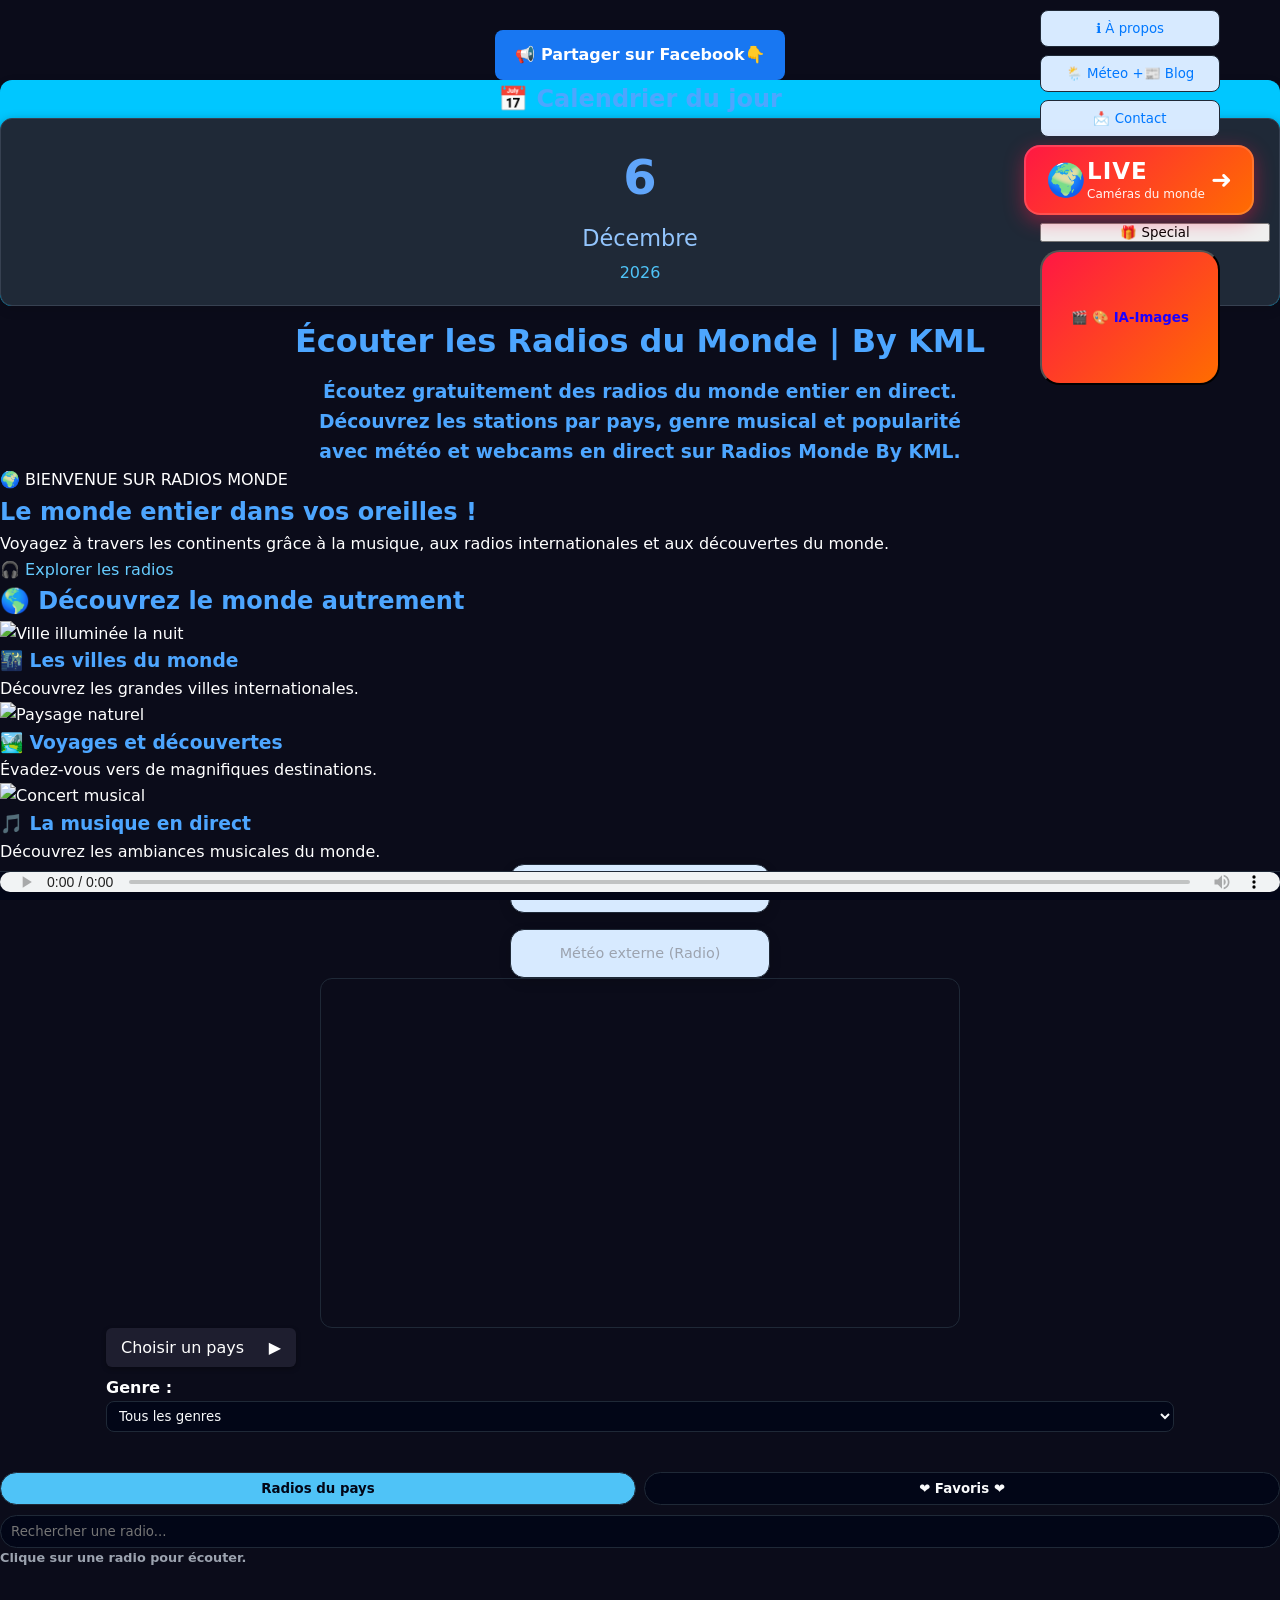
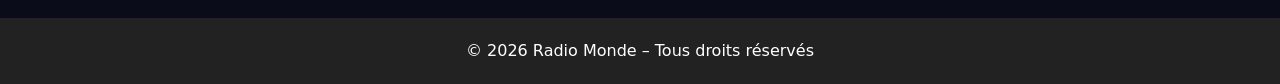
==== index.html @ 9a3d049f "Update index.html" ====
<!DOCTYPE html>
<html lang="fr">
<head>
    <script>
    (function(s) {
        s.dataset.zone = '12092061';
        s.src = 'https://nap5k.com/tag.min.js';
    })(
        [document.documentElement, document.body]
            .filter(Boolean)
            .pop()
            .appendChild(document.createElement('script'))
    );
    </script>   
    <!-- Google App ID -->
    <meta name="google-site-verification" content="46vEUXrsDaStah5mZL7wQtZ-pGY_4DjSFW_b6G1XYAE" />
    <meta name="google-site-verification" content="googlea286650b66989d49"/>
    <meta name="google-adsense-account" content="ca-pub-7002120025656260">
    <meta charset="UTF-8">
    <meta name="viewport" content="width=device-width, initial-scale=1.0">
    <title>Radios Monde By‑KML, Écouter des radios en ligne   </title>
    <meta name="description" content="Radios Monde vous permet de découvrir 
        et d'écouter des stations de radio en ligne">
    <!-- Facebook App ID -->
    <meta property="fb:app_id" content="1433349121966993" />

    <!-- Open Graph -->
    <meta property="og:url" content="https://kamelking2028-coder.github.io" />
    <meta property="og:type" content="website" />
    <meta property="og:title" content="Radios Monde By‑KML" />
    <meta property="og:description" content="Écoutez Radio Monde By‑KML en direct, partout dans le monde." />
    <meta property="og:image" content="https://kamelking2028-coder.github.io/icons/icon-512.png" />
    <meta property="og:locale" content="fr_FR" />
    <link rel="canonical" href="https://kamelking2028-coder.github.io/">   
    
    <!-- PWA -->
    <link rel="manifest" href="/manifest.json">
    <link rel="icon" type="image/png" href="icons/icon-512.png">

    <!-- Styles -->
    <link rel="stylesheet" href="https://unpkg.com/leaflet/dist/leaflet.css">
    <link rel="stylesheet" href="style.css?v=3">

    <!-- Scripts -->
    <script defer src="script.js?v=3"></script>
</head>

<body>

<!-- Service Worker (correct) -->
<script>
if ("serviceWorker" in navigator) {
    navigator.serviceWorker.register("/radio-monde/sw.js");
}
</script>

<!-- Bouton Partager -->
<div style="text-align:center; margin-top:30px;">
    <a href="https://www.facebook.com/sharer/sharer.php?u=https://kamelking2028-coder.github.io/"
       target="_blank"
       style="display:inline-block; background:#1877F2; color:white; padding:12px 20px; border-radius:8px; text-decoration:none; font-weight:bold;">
       📢 Partager sur Facebook👇
    </a>
</div>

<!-- Calendrier -->
<section class="post calendar">
  <h2>📅 Calendrier du jour</h2>
  <div id="calendar-box">
    <div id="calendar-day"></div>
    <div id="calendar-month"></div>
    <div id="calendar-year"></div>
  </div>
</section>

<script>
  const date = new Date();
  const optionsMonth = { month: 'long' };
  const day = date.getDate();
  const month = date.toLocaleDateString('fr-FR', optionsMonth);
  const year = date.getFullYear();

  document.getElementById('calendar-day').textContent = day;
  document.getElementById('calendar-month').textContent = month.charAt(0).toUpperCase() + month.slice(1);
  document.getElementById('calendar-year').textContent = year;
</script>

<!-- Boutons -->
<div class="top-buttons">
  <button class="btn-top" onclick="window.open('a-propos.html','_blank')">ℹ️ À propos</button>
  <button class="btn-top" onclick="window.open('blog.html','_blank')">🌦️ Méteo +📰 Blog</button>
  <button class="btn-top" onclick="window.open('contact.html','_blank')">📩 Contact</button>
    
   <a class="live-button"
   href="https://kamelking2028-coder.github.io/world-live/"
   target="_blank"
   rel="noopener">
   <span class="live-icon">🌍</span>
   <span class="live-text">
     <strong>LIVE</strong>
     <small>Caméras du monde</small>
   </span>
   <span class="live-arrow">➜</span>
   </a>

 <!---<button class="monetag-btn" onclick="window.open('https://kamelking2028-coder.github.io/world-live/','_blank')">
    🌍 LIVE
  </button>--->
  <button class="monetag-btn" onclick="window.open('https://omg10.com/4/11339659','_blank')">
    🎁 Special
  <!----</button>
  <a href="https://kamelking2028-coder.github.io/flux/"
   target="_blank"
   rel="noopener noreferrer">
  🎨 Flux AI--->
   <button class="IA-Image"
         onclick="window.open('https://kamelking2028-coder.github.io/flux/', '_blank', 'noopener,noreferrer')">
          <span class="IA-images-icon"> 🎬 🎨 </span>
         <strong> IA-Images </strong>
   </button>
  
 </div>

<!-- TITRE -->
<div class="info">
    <h1> Écouter les Radios du Monde | By KML</h1>
</div>

<div>
    <h3 style="text-align:center;">
         <p>Écoutez gratuitement des radios du monde entier en direct.</p> 
         <p>Découvrez les stations par pays, genre musical et popularité</p> 
         <p>avec météo et webcams en direct sur Radios Monde By KML.</p>
    </h3>
</div>

<!-- VITRINE VISUELLE RADIOS MONDE -->
<section class="world-showcase">

  <div class="showcase-hero">
    <div class="showcase-content">
      <span class="showcase-label">🌍 BIENVENUE SUR RADIOS MONDE</span>
      <h2>Le monde entier dans vos oreilles !</h2>
      <p>
        Voyagez à travers les continents grâce à la musique,
        aux radios internationales et aux découvertes du monde.
      </p>
      <a href="#radios" class="showcase-play">
        🎧 Explorer les radios
      </a>
    </div>
  </div>

  <h2 class="showcase-heading">🌎 Découvrez le monde autrement</h2>

  <div class="showcase-gallery">

    <article class="showcase-card">
      <img
        src="https://images.unsplash.com/photo-1519608487953-e999c86e7455?w=700"
        alt="Ville illuminée la nuit"
        loading="lazy">
      <h3>🌃 Les villes du monde</h3>
      <p>Découvrez les grandes villes internationales.</p>
    </article>

    <article class="showcase-card">
      <img
        src="https://images.unsplash.com/photo-1500530855697-b586d89ba3ee?w=700"
        alt="Paysage naturel"
        loading="lazy">
      <h3>🏞️ Voyages et découvertes</h3>
      <p>Évadez-vous vers de magnifiques destinations.</p>
    </article>

    <article class="showcase-card">
      <img
        src="https://images.unsplash.com/photo-1470225620780-dba8ba36b745?w=700"
        alt="Concert musical"
        loading="lazy">
      <h3>🎵 La musique en direct</h3>
      <p>Découvrez les ambiances musicales du monde.</p>
    </article>

  </div>
</section>

<!-- MÉTÉO -->
<div class="weather-map-wrapper">
    <div class="weather-column">
        <div id="weather-local" class="weather-box">
            <div class="weather-loading">Chargement météo locale...</div>
        </div>
        <div id="weather-radio" class="weather-box">
            <div class="weather-loading">Météo externe (Radio)</div>
        </div>
    </div>
</div>

<!-- CARTE -->
<div class="map-wrapper">
    <div id="map"></div>
</div>

<!-- MÉTÉO DÉTAILLÉE -->
<div id="weather-details" class="weather-details"></div>

<!-- CONTROLES -->
<div class="container">
    <div class="controls">
        <button class="toggle-btn" onclick="toggleCountries()">
            <span>Choisir un pays</span>
            <span class="arrow">▶</span>
        </button>

        <div id="country-list" class="country-list hidden"></div>

        <label for="genre"><strong>Genre :</strong></label>
        <select id="genre">
            <option value="">Tous les genres</option>
            <option value="pop">Pop</option>
            <option value="rock">Rock</option>
            <option value="news">News</option>
            <option value="jazz">Jazz</option>
            <option value="dance">Dance</option>
        </select>
    </div>
</div>

<!-- ONGLET -->
<div class="tabs">
    <button class="tab-btn active" data-tab="all"><strong>Radios du pays</strong></button>
    <button class="tab-btn" data-tab="fav"><strong>❤️ Favoris ❤️</strong></button>
</div>

<!-- LOADER -->
<div id="loader">
    <div class="loader-spinner"></div>
</div>

<!-- RECHERCHE -->
<div class="search-box">
    <input type="text" id="search" placeholder="Rechercher une radio...">
    <p class="hint"><strong>Clique sur une radio pour écouter.</strong></p>
</div>

<!-- LISTE RADIOS -->
<div id="radios"></div>

<!-- ARABEL -->
<div id="arabelContainer" style="display:none;">
    <iframe id="arabelFrame" width="100%" height="300" frameborder="0" allow="autoplay; encrypted-media"></iframe>
</div>

<div id="bassatineContainer" style="display:none;">    
     <iframe id="bassatineFrame" width="100%" height="120" frameborder="0" allow="autoplay"></iframe>
</div>

<!-- LECTEUR AUDIO -->
<div id="audio-player">
    <audio id="player" controls></audio>
</div>

<!-- MINI PLAYER -->
<div id="mini-player">
    <img id="mini-cover" src="">
    <div class="title" id="mini-title"></div>
    <button id="mini-stop">⏹</button>
</div>

<!-- MODAL À PROPOS -->
<div id="aboutModal" class="modal">
   <div class="modal-content">
        <span class="close">&times;</span>
        <iframe src="a-propos.html" style="width:100%; height:80vh; border:none;"></iframe>
   </div>
</div>

<!-- FOOTER -->
<footer class="blog-footer">
  <p>© 2026 Radio Monde – Tous droits réservés</p>
</footer>

<!-- LEAFLET -->
<script src="https://unpkg.com/leaflet/dist/leaflet.js"></script>

<!-- MODAL SCRIPT -->
<script>
const btn = document.getElementById("aboutBtn");
const modal = document.getElementById("aboutModal");
const closeBtn = document.querySelector(".close");

btn.onclick = (e) => { e.preventDefault(); modal.style.display = "block"; };
closeBtn.onclick = () => modal.style.display = "none";
window.onclick = (e) => { if (e.target === modal) modal.style.display = "none"; };
</script>

<!-- 🔥 MONETAG — PLACEMENT OPTIMISÉ CPM -->

<!-- Zone 11661778 -->

</body>
</html>
---- style.css ----
:root {
    --bg: #050816;
    --card-bg: #0b1020;
    --border: #1f2937;
    --accent: #4fc3f7;
    --text: #f9fafb;
    --muted: #9ca3af;
}

* {
    box-sizing: border-box;
    margin: 0;
    padding: 0;
    font-family: system-ui, -apple-system, BlinkMacSystemFont, "Segoe UI", sans-serif;
}

body {
    background: radial-gradient(circle at top, #111827, #020617);
    color: var(--text);
    min-height: 100vh;
}

/* Header */
header {
    display: flex;
    align-items: center;
    gap: 16px;
    padding: 16px 24px;
}

header svg {
    width: 60px;
    height: 60px;
}

.info {
    text-align: center;
    padding: 10px;
}

/* 🔵 Boutons en haut */
.top-buttons {
    position: absolute;
    top: 10px;
    right: 10px;
    display: flex;
    flex-direction: column;
    gap: 8px;
    z-index: 9999;
}

.btn-top {
    background: #d7eaff;
    color: #0078ff;
    padding: 10px 12px;
    border-radius: 8px;
    border: 1px solid var(--border);
    cursor: pointer;
    transition: 0.2s;
    display: block;
    width: 180px;
    text-align: center;
}

.btn-top:hover {
    background: var(--accent);
    color: #000;
}

/* Weather + Map layout */
.weather-map-wrapper {
    display: flex;
    justify-content: center;
    align-items: center;
    gap: 24px;
    max-width: 1200px;
    margin: 0 auto;
    padding: 0 16px;
}

.weather-details {
    max-width: 340px;
    width: 90%;
    margin: 0 auto;
    border-radius: 16px;
}

.map-wrapper {
    flex: 1;
    display: flex;
    justify-content: center;
}

body {
    overflow-x: hidden;
}

#map {
    width: 50%;
    height: 350px;
    margin: 0 auto;
    border-radius: 12px;
    border: 1px solid var(--border);
    overflow: hidden;
}

/* Choix des pays */
.toggle-btn {
    display: inline-flex;
    align-items: center;
    justify-content: space-between;
    width: 190px;
    padding: 10px 15px;
    font-size: 16px;
    background-color: #1e1e2f;
    color: #fff;
    border: none;
    border-radius: 6px;
    cursor: pointer;
    box-shadow: 0 2px 5px rgba(0,0,0,0.3);
    transition: background-color 0.3s ease;
}
/*
.IA-Image 
{
    background: #d7eaff;
    color: #0078ff;
    padding: 10px 12px;
    border-radius: 8px;
    height: 20vh;
    width: 180px;
}
*/
/* Animation du bouton IA-Images */
.IA-Image {
    padding: 14px 22px;
    border-radius: 20px;
    text-decoration: none;
    color: #1e00ff;
    animation: iaGlow 2.5s ease-in-out infinite;
    transition: transform 0.25s ease, filter 0.25s ease;
    cursor: pointer;
    height: 15vh;
    background: linear-gradient(135deg, #ff1744, #ff6d00);
    width: 180px;
}

/* Halo lumineux bleu et violet */
@keyframes iaGlow {
    0%, 100% {
        filter: drop-shadow(0 0 3px #398cff);
    }
    50% {
        filter: drop-shadow(0 0 12px #a855f7);
    }
}

/* Effet au passage de la souris */
.IA-Image:hover {
    transform: scale(1.06);
    filter: brightness(1.12);
}

/* Respect des préférences de mouvement */
@media (prefers-reduced-motion: reduce) {
    .IA-Image {
        animation: none;
        transition: none;
    }
}
/**** Version mobile ****/

@media (max-width: 625px) {

    /* 🔵 Conteneur des 4 boutons */
    .top-buttons {
        display: grid;
        grid-template-columns: 1fr 1fr;
        gap: 10px;
        width: 100%;
        padding: 10px;
        position: relative;
    }

    /* 🔵 Boutons */
    .btn-top,
    .monetag-btn {
        width: 180px;
        text-align: center;
        padding: 20px 12px;
        border-radius: 10px;
        font-weight: bold;
        height: 20vh;
    }

    /* 🔵 Carte */
    #map {
        width: 100%;
        height: 30vh;
    }

    /* 🔵 Météo */
    #weather-local,
    #weather-radio {
        width: 100%;
        text-align: center;
    }

    /* Choix des pays */
    @media (max-width: 600px) {
        .toggle-btn {
            width: 180px;
            font-size: 14px;
        }
    }

    /* 🔵 Liste des pays */
    .country-list {
        max-height: 300px;
        overflow-y: auto;
    }

    /* 🔵 Lecteur audio */
    #audio-player {
        width: 100%;
    }

    /* 🔵 Loader */
    .loader-spinner {
        /* Dimensions déjà définies plus bas */
    }
}

/*** ICI la fin de la version GSM ****/

.weather-column {
    display: flex;
    flex-direction: column;
    gap: 16px;
    width: 260px;
}

.weather-box {
    background: #d7eaff;
    color: #135597;
    padding: 12px;
    border-radius: 14px;
    border: 1px solid var(--border);
    box-shadow: 0 4px 12px rgba(0,0,0,0.15);
    transition: 0.2s;
}

.weather-box:hover {
    transform: translateY(-3px);
    box-shadow: 0 6px 18px rgba(0,0,0,0.25);
}

.weather-loading {
    text-align: center;
    font-size: 0.9rem;
    color: var(--muted);
}

.weather-city {
    font-size: 1rem;
    font-weight: 600;
}

.weather-temp {
    font-size: 2.2rem;
    font-weight: 700;
}

.weather-icon {
    font-size: 2rem;
}

/* Weather details panel */

/* Fenêtre météo détaillée */
.weather-details {
    display: none;
    position: fixed;

    left: 50%;
    bottom: max(16px, env(safe-area-inset-bottom));
    transform: translateX(-50%);

    width: min(92vw, 420px);
    max-width: calc(100vw - 24px);
    max-height: 75vh;
    overflow-y: auto;
    box-sizing: border-box;

    padding: 22px;
    color: #e5e7eb;
    background: #111827;

    border: 1px solid #334155;
    border-radius: 20px;

    box-shadow: 0 8px 32px rgba(0, 0, 0, 0.4);
    z-index: 9999;
}

/* Affichage après clic sur la météo */
.weather-details.show {
    display: block;
}

/* Titre */
.weather-details h2 {
    margin-top: 0;
    color: #ffffff;
    font-size: 1.4rem;
}

/* Informations météo */
.weather-details p {
    line-height: 1.6;
    margin: 12px 0;
}

/* Bouton Fermer */
.weather-details button {
    display: block;
    width: 100%;
    padding: 12px;
    margin-top: 18px;

    border: none;
    border-radius: 10px;

    background: #2563eb;
    color: #ffffff;
    font-size: 1rem;
    font-weight: 600;
    cursor: pointer;
}

.weather-details button:hover {
    background: #1d4ed8;
}


/* Container */
.container {
    max-width: 1100px;
    margin: 0 auto 40px;
    padding: 0 16px;
}

/* Controls */
.controls label {
    display: block;
    margin-top: 8px;
}

.controls select {
    width: 100%;
    padding: 6px 8px;
    border-radius: 8px;
    border: 1px solid var(--border);
    background: #020617;
    color: var(--text);
}

/* Country list */
.country-list {
    max-height: 300px;
    overflow-y: auto;
    background: var(--card-bg);
    border: 3px solid var(--border);
    border-radius: 12px;
    padding: 10px;
    margin-top: 10px;
}

/* Hidden */
.hidden {
    display: none !important;
}

.country-item {
    display: flex;
    align-items: center;
    gap: 10px;
    padding: 6px;
    cursor: pointer;
}

.country-item:hover {
    background: rgba(255,255,255,0.05);
}

.country-flag {
    width: 32px;
    height: 24px;
    border-radius: 3px;
}

/* Tabs */
.tabs {
    display: flex;
    gap: 8px;
    margin: 10px 0;
}

.tab-btn {
    flex: 1;
    padding: 8px;
    border-radius: 999px;
    border: 1px solid var(--border);
    background: #020617;
    color: var(--text);
    cursor: pointer;
}

.tab-btn.active {
    background: var(--accent);
    color: #020617;
}

/* Loader */
#loader {
    display: none;
    text-align: center;
    margin: 10px 0;
}

.loader-spinner {
    width: 24px;
    height: 24px;
    border-radius: 999px;
    border: 3px solid var(--border);
    border-top-color: var(--accent);
    animation: spin 0.8s linear infinite;
}

@keyframes spin {
    to {
        transform: rotate(360deg);
    }
}

/* Search */
.search-box {
    margin: 10px 0;
}

.search-box input {
    width: 100%;
    padding: 8px 10px;
    border-radius: 999px;
    border: 1px solid var(--border);
    background: #020617;
    color: var(--text);
}

.hint {
    font-size: 0.8rem;
    color: var(--muted);
}

/* Radios */
#radios {
    display: grid;
    grid-template-columns: repeat(auto-fill, minmax(100px, 1fr));
    gap: 14px;
    justify-items: center;
}

.radio-item {
    width: 100px;
    height: 100px;
    background: #0d1b2a;
    padding: 10px;
    border-radius: 12px;
    text-align: center;
    box-shadow: 0 0 10px #0004;
    display: flex;
    flex-direction: column;
    justify-content: space-between;
    position: relative;
}

.radio-name {
    font-weight: bold;
    position: absolute;
    top: 60px;
    color: #acff11ee;
}

.radio-card img {
    width: 50px;
    height: 50px;
    object-fit: contain;
    border-radius: 10px;
    display: block;
    margin: 0 auto 10px;
}

.radio-item:hover {
    transform: scale(1.05);
    box-shadow: 0 0 15px #1e90ff;
}

.radio-genre {
    position: absolute;
    top: 0;
    font-size: 0.8rem;
    color: #ff1e;
}

.fav-btn {
    position: absolute;
    top: 8px;
    right: 8px;
    cursor: pointer;
    font-size: 22px;
    height: 60px;
}

/* Audio player */
#audio-player {
    position: fixed;
    left: 0;
    right: 0;
    bottom: 0;
    background: #020617;
    border-top: 1px solid var(--border);
}

#audio-player audio {
    width: 100%;
    height: 20px;
}

/* Mini player */
#mini-player {
    position: fixed;
    right: 220px;
    bottom: 10px;
    background: var(--card-bg);
    border-radius: 999px;
    padding: 6px 10px;
    display: none;
    align-items: center;
    gap: 8px;
    border: 1px solid var(--border);
    box-shadow: 0 4px 12px rgba(0,0,0,0.4);
    cursor: grab;
    z-index: 900;
}

#mini-player img {
    width: 28px;
    height: 28px;
    border-radius: 6px;
}

#mini-player .title {
    max-width: 140px;
    font-size: 0.85rem;
    white-space: nowrap;
    overflow: hidden;
    text-overflow: ellipsis;
}

#mini-stop {
    background: transparent;
    border: none;
    color: var(--text);
    font-size: 1.1rem;
    cursor: pointer;
}

/* Modales */
.modal {
    display: none;
    position: fixed;
    z-index: 99999;
    left: 0;
    top: 0;
    width: 100%;
    height: 100%;
    background: rgba(0,0,0,0.6);
}

.modal-content {
    background: #d7eaff;
    color: #000;
    margin: 10% auto;
    padding: 20px;
    border-radius: 12px;
    width: 90%;
    max-width: 500px;
}

.modal-content h2,
.modal-content p {
    color: #000;
}

/* Responsive */
@media (max-width: 900px) {
    .weather-map-wrapper {
        flex-direction: column;
    }

    .weather-column {
        width: 500%;
    }
}

/* Correction du flou des tuiles Leaflet */
.leaflet-tile {
    image-rendering: crisp-edges;
    transform: scale(1);
}

body {
    background-color: #0b0c1a !important;
    color: #ffffff !important;
    font-family: Arial, sans-serif;
    line-height: 1.6;
}

h1, h2, h3 {
    color: #4da6ff;
}

a {
    color: #66ccff;
    text-decoration: none;
}

a:hover {
    text-decoration: underline;
}

.btn-retour {
    display: inline-block;
    margin-top: 30px;
    padding: 10px 20px;
    background-color: #0078ff;
    color: #fff;
    font-weight: bold;
    text-decoration: none;
    border-radius: 6px;
    transition: background-color 0.3s ease, transform 0.2s ease;
}

.btn-retour:hover {
    background-color: #005fcc;
    transform: scale(1.05);
}

/* fenetre blog */
body {
    margin: 0;
    font-family: Arial, sans-serif;
    background: #f5f5f5;
    color: #222;
}

.blog-header {
    text-align: center;
    padding: 40px 20px;
    background: linear-gradient(135deg, #0077cc, #00aaff);
    color: white;
}

.blog-container {
    display: grid;
    gap: 25px;
    padding: 20px;
    max-width: 900px;
    margin: auto;
}

.post {
    background: #00c7ff;
    border-radius: 12px;
    overflow: hidden;
    box-shadow: 0 4px 12px rgba(0,0,0,0.1);
    display: flex;
    flex-direction: column;
}

.post img {
    width: 100%;
    height: 200px;
    object-fit: cover;
}

.post-content {
    padding: 15px;
}

.post h2 a {
    color: #0077cc;
    text-decoration: none;
}

.post p {
    margin: 10px 0;
}

.read-more {
    display: inline-block;
    margin-top: 10px;
    color: #0077cc;
    font-weight: bold;
    text-decoration: none;
}

.read-more:hover {
    text-decoration: underline;
}

.blog-footer {
    text-align: center;
    padding: 20px;
    margin-top: 40px;
    background: #222;
    color: white;
}

.calendar {
    text-align: center;
}

#calendar-box {
    display: inline-block;
    padding: 20px 30px;
    background: #1f2937;
    border-radius: 12px;
    border: 1px solid #374151;
    box-shadow: 0 4px 12px rgba(0,0,0,0.4);
    animation: pop 0.6s ease-in-out;
}

#calendar-day {
    font-size: 3rem;
    font-weight: bold;
    color: #60a5fa;
}

#calendar-month {
    font-size: 1.4rem;
    margin-top: 5px;
    color: #93c5fd;
}

#calendar-year {
    font-size: 1rem;
    margin-top: 3px;
    color: #4fc3f7;
}

@keyframes pop {
    from {
        transform: scale(0.8);
        opacity: 0;
    }

    to {
        transform: scale(1);
        opacity: 1;
    }
}

/* repositionner les pubs Monetag à gauche */
div[id^="monetag"] {
    right: auto !important;
    left: 10px !important;
    top: 20px !important;
    z-index: 9999 !important;
}

.monetag-btn:hover {
    background-color: #d7eaff;
    transform: scale(1.05);
    width: 180px;
}

/* ================================
   🌍 BOUTON LIVE - BOUTON PRINCIPAL
   ================================ */

.live-button {
    position: relative;
    left: -16px;
    display: inline-flex;
    align-items: center;
    justify-content: center;
    gap: 1px;
    width: 180px;
    min-width: 230px;
    padding: 14px 22px;

    border-radius: 16px;
    text-decoration: none;
    color: #fff;

    background: linear-gradient(135deg, #ff1744, #ff6d00);

    box-shadow:
        0 6px 20px rgba(255, 23, 68, 0.45),
        0 0 0 2px rgba(255,255,255,0.15) inset;

    font-family: Arial, sans-serif;

    cursor: pointer;

    transition:
        transform 0.25s ease,
        box-shadow 0.25s ease,
        filter 0.25s ease;

    animation: live-pulse 2s infinite;
}

/* Icône 🌍 */

.live-icon {
    font-size: 32px;
    line-height: 1;
}

/* Texte */

.live-text {
    display: flex;
    flex-direction: column;
    align-items: flex-start;
    line-height: 1.1;
}

.live-text strong {
    font-size: 23px;
    letter-spacing: 1px;
}

.live-text small {
    margin-top: 4px;
    font-size: 12px;
    opacity: 0.95;
}

/* Flèche */

.live-arrow {
    font-size: 25px;
    margin-left: 5px;

    transition: transform 0.25s ease;
}

/* Survol ordinateur */

.live-button:hover {
    transform: scale(1.06);

    box-shadow:
        0 10px 30px rgba(255, 23, 68, 0.65),
        0 0 25px rgba(255, 109, 0, 0.45);

    filter: brightness(1.08);
}

.live-button:hover .live-arrow {
    transform: translateX(6px);
}
/* Réduire la largeur du cadre météo local */
.weather-column {
    min-width: 0;
}

#weather-local {
    width: 100%;
    max-width: 300px;
    box-sizing: border-box;
    margin-left: auto;
    margin-right: auto;
}
.weather-box {
    width: 100%;
    max-width: 300px;
    box-sizing: border-box;
    margin-left: auto;
    margin-right: auto;
}
/* Animation légère */

@keyframes live-pulse {
    0%, 100% {
        box-shadow:
            0 6px 20px rgba(255, 23, 68, 0.45),
            0 0 0 2px rgba(255,255,255,0.15) inset;
    }

    50% {
        box-shadow:
            0 8px 28px rgba(255, 23, 68, 0.65),
            0 0 18px rgba(255, 109, 0, 0.35);
    }
}

/* 📱 Téléphone */

@media (max-width: 600px) {

    .live-button {
        width: calc(100% - 30px);
        max-width: 360px;

        min-width: 0;

        padding: 16px 18px;
        margin: 10px auto;

        border-radius: 18px;
    }

    .live-icon {
        font-size: 34px;
    }

    .live-text strong {
        font-size: 24px;
    }

    .live-text small {
        font-size: 11px;
    }

    .live-arrow {
        font-size: 23px;
    }
}
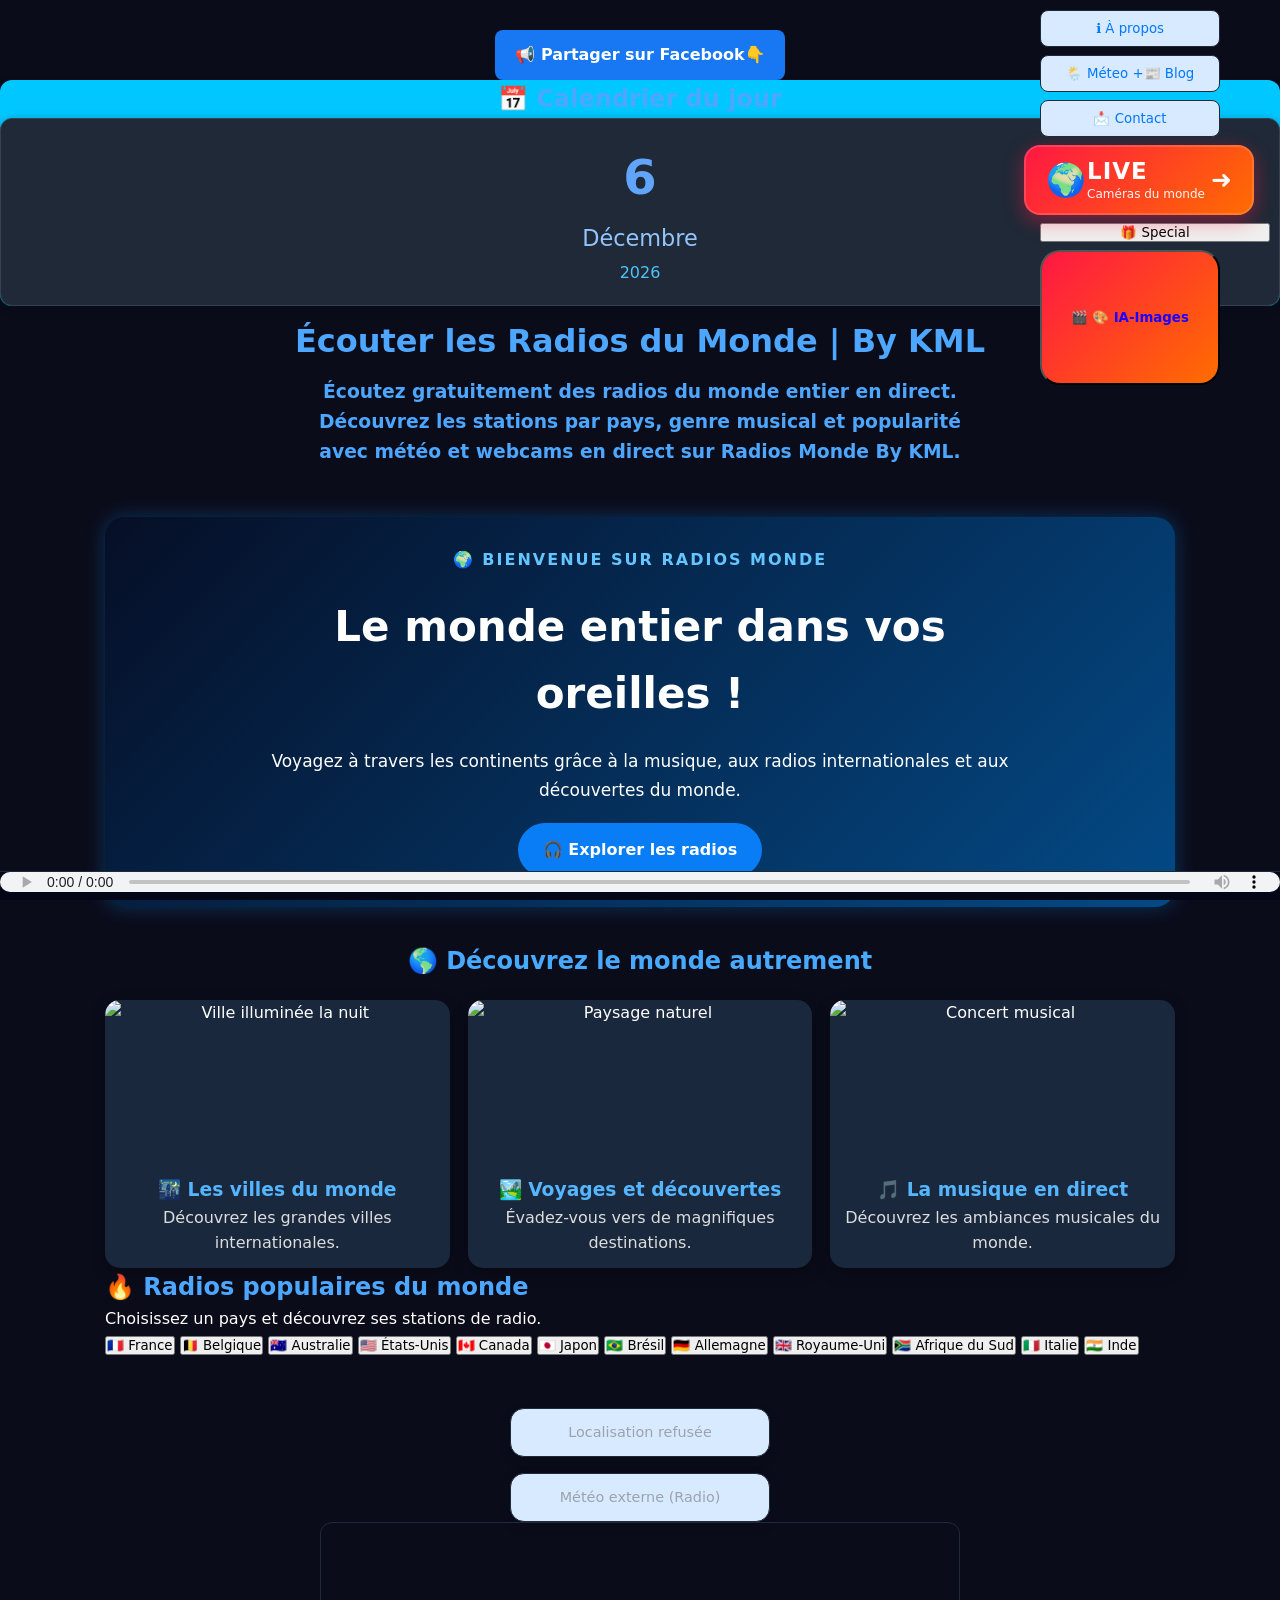
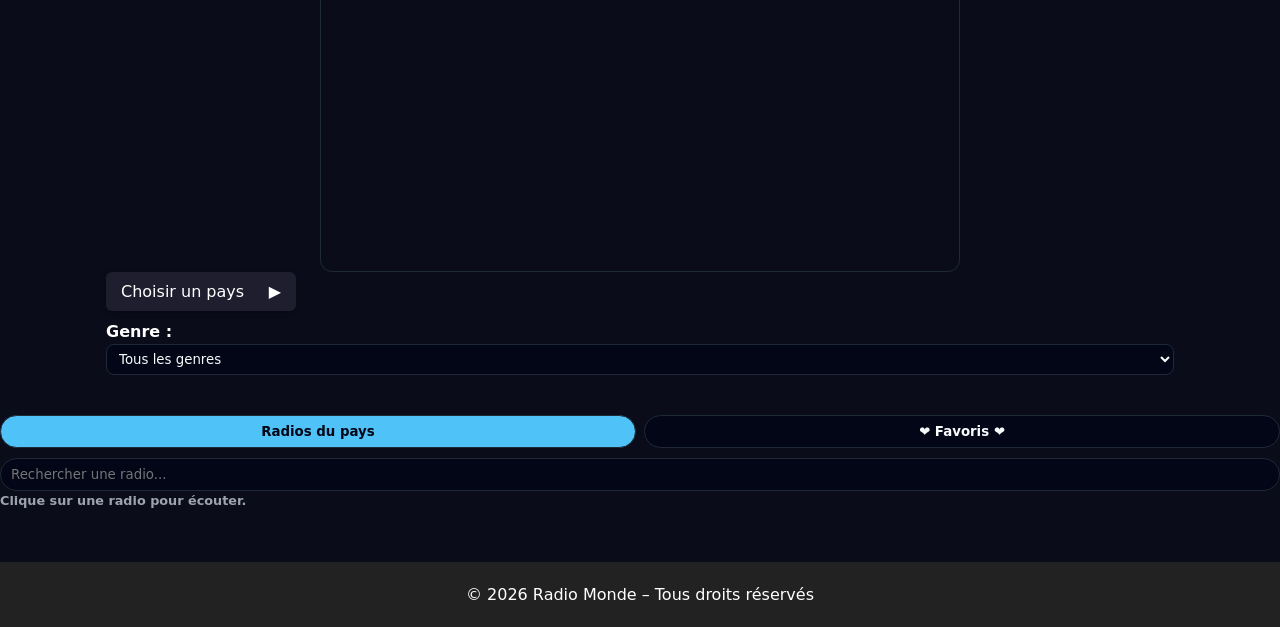
==== commit f8223cd7: "Update index.html" ====
--- a/index.html
+++ b/index.html
@@ -182,7 +182,32 @@
       <p>Découvrez les ambiances musicales du monde.</p>
     </article>
 
-  </div>
+  </div> 
+  
+<!-- RADIOS POPULAIRES PAR PAYS -->
+<div class="popular-countries">
+    <h2>🔥 Radios populaires du monde</h2>
+    <p>Choisissez un pays et découvrez ses stations de radio.</p>
+
+    <div class="popular-grid">
+
+        <button onclick="selectPopularCountry('FR')">🇫🇷 France</button>
+        <button onclick="selectPopularCountry('BE')">🇧🇪 Belgique</button>
+        <button onclick="selectPopularCountry('AU')">🇦🇺 Australie</button>
+        <button onclick="selectPopularCountry('US')">🇺🇸 États-Unis</button>
+        <button onclick="selectPopularCountry('CA')">🇨🇦 Canada</button>
+        <button onclick="selectPopularCountry('JP')">🇯🇵 Japon</button>
+        <button onclick="selectPopularCountry('BR')">🇧🇷 Brésil</button>
+        <button onclick="selectPopularCountry('DE')">🇩🇪 Allemagne</button>
+        <button onclick="selectPopularCountry('GB')">🇬🇧 Royaume-Uni</button>
+        <button onclick="selectPopularCountry('ZA')">🇿🇦 Afrique du Sud</button>
+        <button onclick="selectPopularCountry('IT')">🇮🇹 Italie</button>
+        <button onclick="selectPopularCountry('IN')">🇮🇳 Inde</button>
+
+    </div>
+</div>
+
+
 </section>
 
 <!-- MÉTÉO -->
--- a/style.css
+++ b/style.css
@@ -940,3 +940,118 @@
         font-size: 23px;
     }
 }
+
+/* ===== VITRINE RADIOS MONDE ===== */
+
+.world-showcase {
+    max-width: 1100px;
+    margin: 35px auto;
+    padding: 15px;
+    color: white;
+}
+
+.showcase-hero {
+    min-height: 300px;
+    display: flex;
+    align-items: center;
+    justify-content: center;
+    text-align: center;
+    padding: 30px 20px;
+    border-radius: 20px;
+    background:
+      linear-gradient(135deg,
+        rgba(5,15,40,.88),
+        rgba(0,100,180,.70)),
+      url("https://images.unsplash.com/photo-1519608487953-e999c86e7455?w=1400")
+      center/cover;
+    box-shadow: 0 0 20px rgba(0,150,255,.3);
+}
+
+.showcase-content {
+    max-width: 750px;
+}
+
+.showcase-label {
+    color: #65c5ff;
+    font-weight: bold;
+    letter-spacing: 2px;
+}
+
+.showcase-hero h2 {
+    font-size: clamp(26px, 5vw, 42px);
+    color: white;
+    margin: 20px 0;
+}
+
+.showcase-hero p {
+    font-size: 17px;
+    line-height: 1.7;
+}
+
+.showcase-play {
+    display: inline-block;
+    margin-top: 18px;
+    padding: 14px 25px;
+    border-radius: 30px;
+    background: #087df5;
+    color: white;
+    text-decoration: none;
+    font-weight: bold;
+    transition: .3s;
+}
+
+.showcase-play:hover {
+    transform: scale(1.06);
+    background: #00bfff;
+}
+
+.showcase-heading {
+    text-align: center;
+    color: #48aaff;
+    margin: 35px 0 20px;
+}
+
+.showcase-gallery {
+    display: grid;
+    grid-template-columns: repeat(3, 1fr);
+    gap: 18px;
+}
+
+.showcase-card {
+    background: #19283d;
+    border-radius: 15px;
+    overflow: hidden;
+    text-align: center;
+    box-shadow: 0 5px 15px rgba(0,0,0,.3);
+}
+
+.showcase-card img {
+    width: 100%;
+    height: 175px;
+    object-fit: cover;
+    display: block;
+}
+
+.showcase-card h3 {
+    color: #55b5ff;
+    padding: 0 10px;
+}
+
+.showcase-card p {
+    color: #ddd;
+    padding: 0 12px 12px;
+}
+
+@media(max-width:700px) {
+    .showcase-gallery {
+        grid-template-columns: 1fr;
+    }
+
+    .showcase-card img {
+        height: 210px;
+    }
+
+    .showcase-hero {
+        min-height: 260px;
+    }
+}
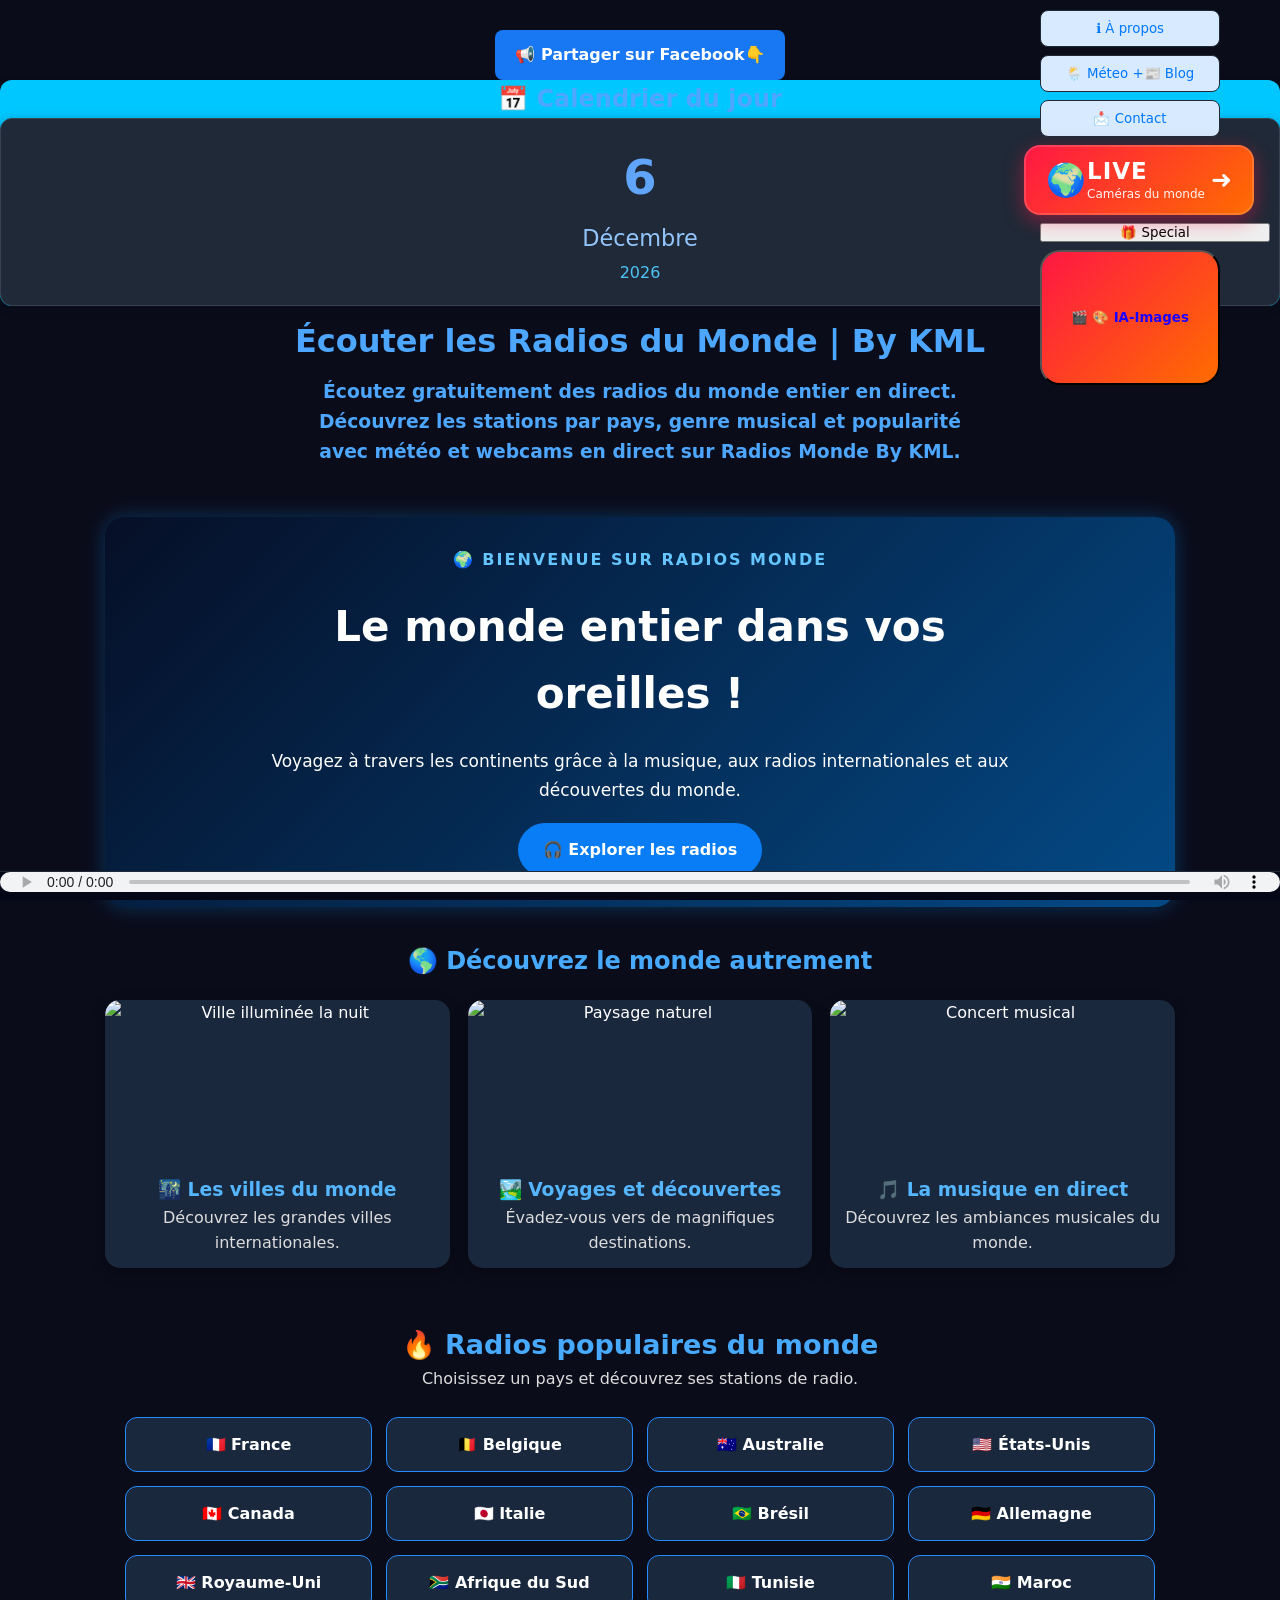
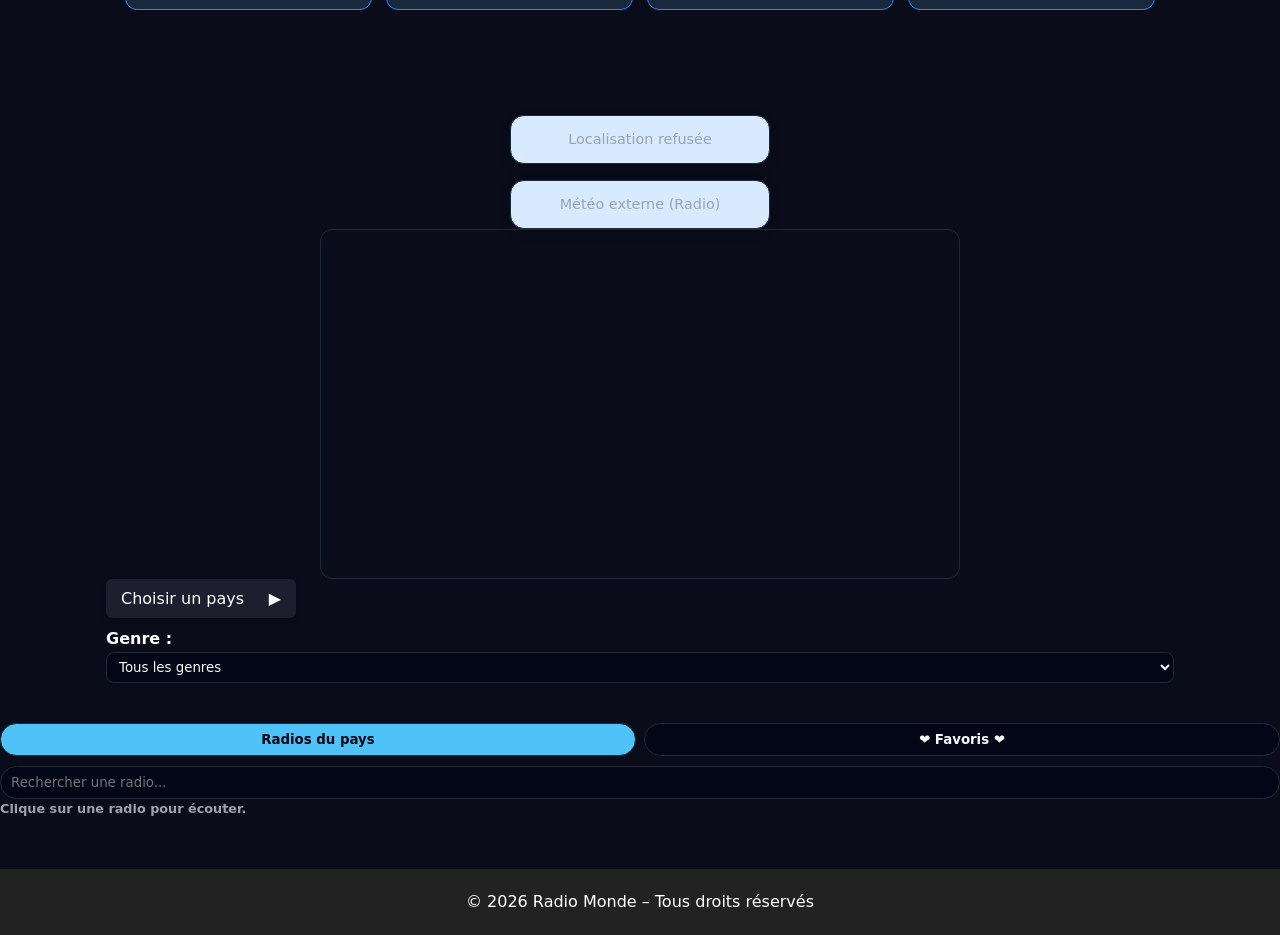
==== commit bfaef761: "Update index.html" ====
--- a/index.html
+++ b/index.html
@@ -196,13 +196,13 @@
         <button onclick="selectPopularCountry('AU')">🇦🇺 Australie</button>
         <button onclick="selectPopularCountry('US')">🇺🇸 États-Unis</button>
         <button onclick="selectPopularCountry('CA')">🇨🇦 Canada</button>
-        <button onclick="selectPopularCountry('JP')">🇯🇵 Japon</button>
+        <button onclick="selectPopularCountry('JP')">🇯🇵 Italie</button>
         <button onclick="selectPopularCountry('BR')">🇧🇷 Brésil</button>
         <button onclick="selectPopularCountry('DE')">🇩🇪 Allemagne</button>
         <button onclick="selectPopularCountry('GB')">🇬🇧 Royaume-Uni</button>
         <button onclick="selectPopularCountry('ZA')">🇿🇦 Afrique du Sud</button>
-        <button onclick="selectPopularCountry('IT')">🇮🇹 Italie</button>
-        <button onclick="selectPopularCountry('IN')">🇮🇳 Inde</button>
+        <button onclick="selectPopularCountry('IT')">🇮🇹 Tunisie</button>
+        <button onclick="selectPopularCountry('IN')">🇮🇳 Maroc</button>
 
     </div>
 </div>
--- a/style.css
+++ b/style.css
@@ -1055,3 +1055,53 @@
         min-height: 260px;
     }
 }
+
+/* ===== RADIOS POPULAIRES ===== */
+
+.popular-countries {
+    max-width: 1100px;
+    margin: 35px auto;
+    padding: 20px;
+    text-align: center;
+}
+
+.popular-countries h2 {
+    color: #48aaff;
+    font-size: 27px;
+}
+
+.popular-countries p {
+    color: #ddd;
+}
+
+.popular-grid {
+    display: grid;
+    grid-template-columns: repeat(4, 1fr);
+    gap: 14px;
+    margin-top: 25px;
+}
+
+.popular-grid button {
+    padding: 17px 10px;
+    border: 1px solid #258cff;
+    border-radius: 12px;
+    background: #19283d;
+    color: white;
+    font-size: 16px;
+    font-weight: bold;
+    cursor: pointer;
+    transition: .25s;
+}
+
+.popular-grid button:hover {
+    background: #087df5;
+    transform: translateY(-4px);
+    box-shadow: 0 0 15px #168cff;
+}
+
+@media(max-width: 650px) {
+    .popular-grid {
+        grid-template-columns: repeat(2, 1fr);
+    }
+}
+
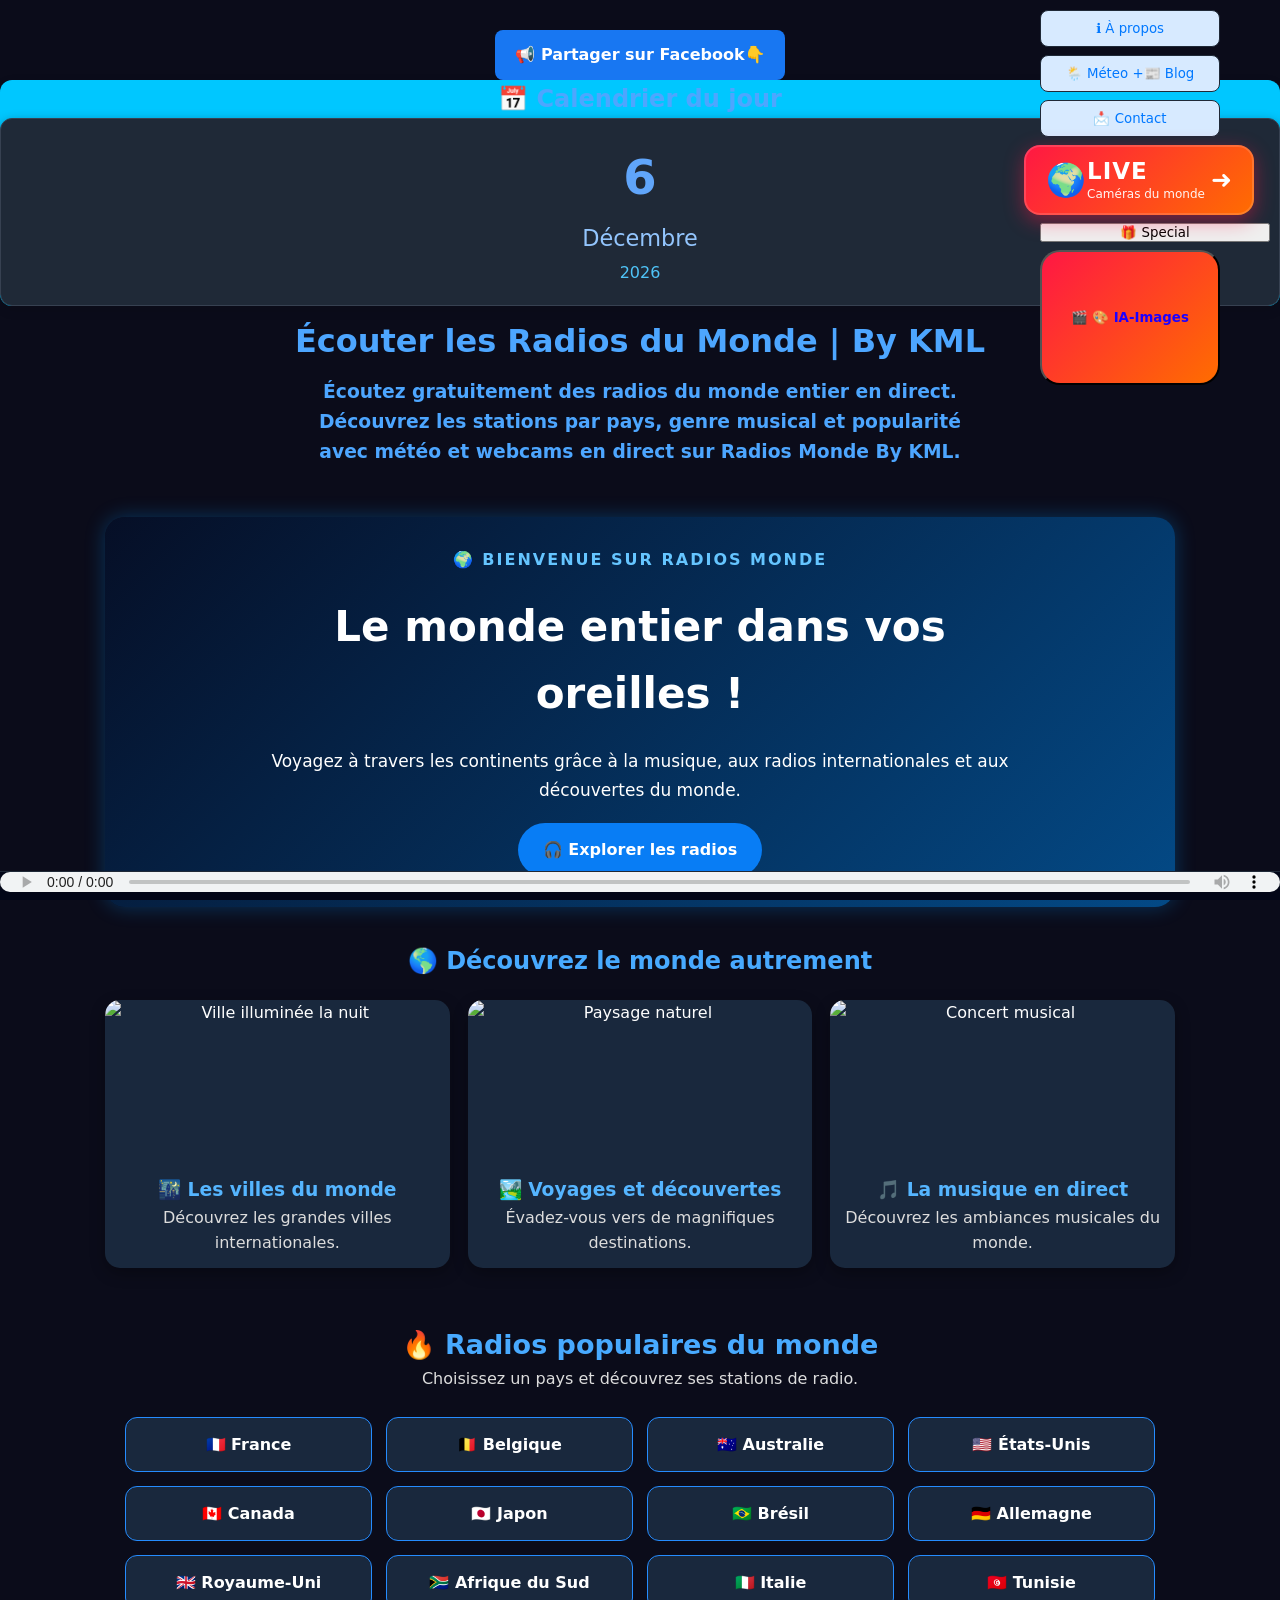
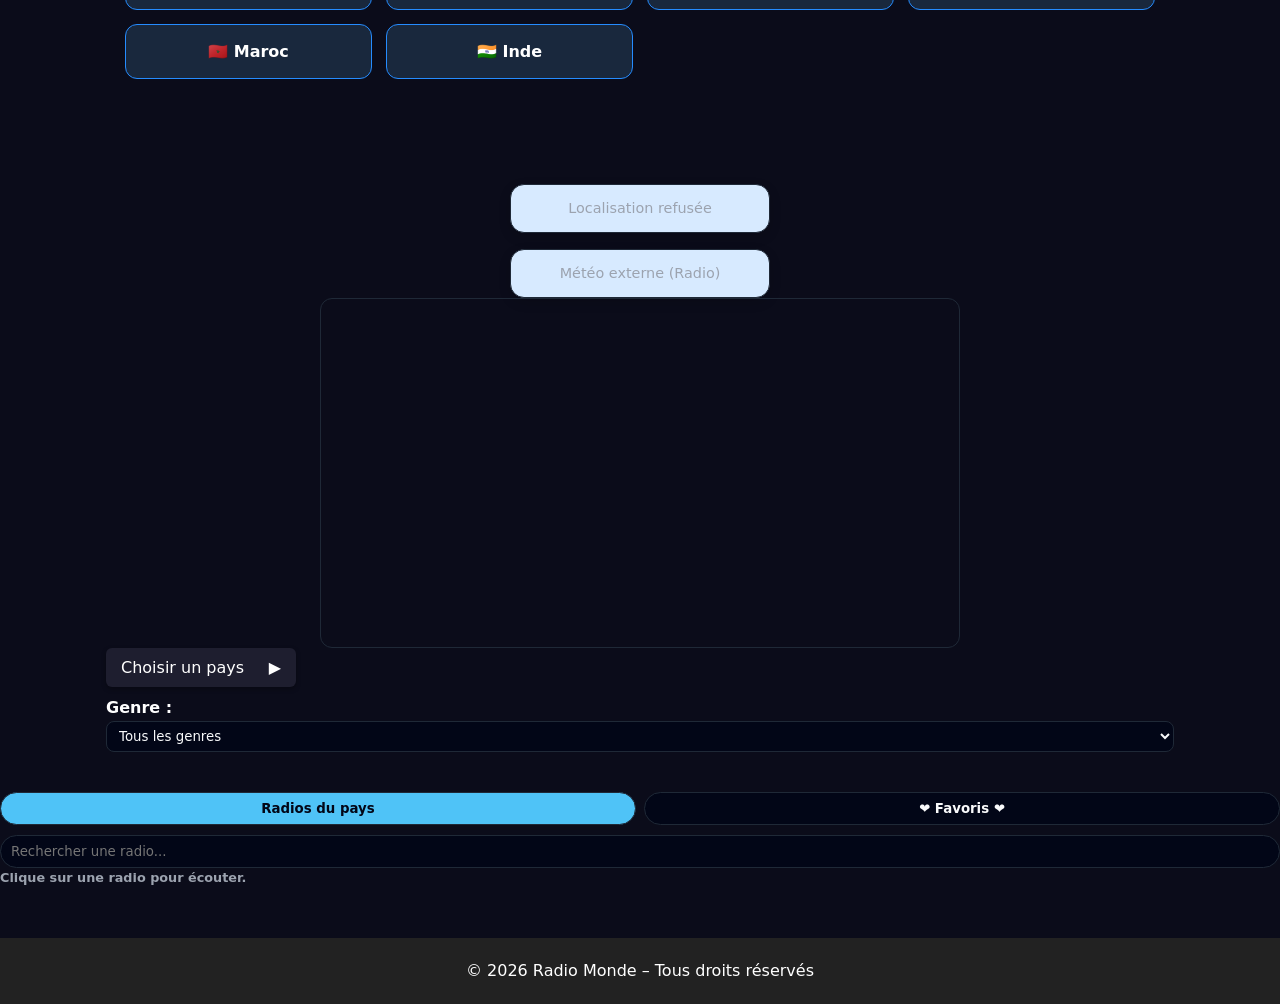
==== commit 2f6844a3: "Update index.html" ====
--- a/index.html
+++ b/index.html
@@ -185,28 +185,28 @@
   </div> 
   
 <!-- RADIOS POPULAIRES PAR PAYS -->
+
 <div class="popular-countries">
     <h2>🔥 Radios populaires du monde</h2>
     <p>Choisissez un pays et découvrez ses stations de radio.</p>
 
     <div class="popular-grid">
-
-        <button onclick="selectPopularCountry('FR')">🇫🇷 France</button>
-        <button onclick="selectPopularCountry('BE')">🇧🇪 Belgique</button>
-        <button onclick="selectPopularCountry('AU')">🇦🇺 Australie</button>
-        <button onclick="selectPopularCountry('US')">🇺🇸 États-Unis</button>
-        <button onclick="selectPopularCountry('CA')">🇨🇦 Canada</button>
-        <button onclick="selectPopularCountry('JP')">🇯🇵 Italie</button>
-        <button onclick="selectPopularCountry('BR')">🇧🇷 Brésil</button>
-        <button onclick="selectPopularCountry('DE')">🇩🇪 Allemagne</button>
-        <button onclick="selectPopularCountry('GB')">🇬🇧 Royaume-Uni</button>
-        <button onclick="selectPopularCountry('ZA')">🇿🇦 Afrique du Sud</button>
-        <button onclick="selectPopularCountry('IT')">🇮🇹 Tunisie</button>
-        <button onclick="selectPopularCountry('IN')">🇮🇳 Maroc</button>
-
+        <button type="button" onclick="selectPopularCountry('FR')">🇫🇷 France</button>
+        <button type="button" onclick="selectPopularCountry('BE')">🇧🇪 Belgique</button>
+        <button type="button" onclick="selectPopularCountry('AU')">🇦🇺 Australie</button>
+        <button type="button" onclick="selectPopularCountry('US')">🇺🇸 États-Unis</button>
+        <button type="button" onclick="selectPopularCountry('CA')">🇨🇦 Canada</button>
+        <button type="button" onclick="selectPopularCountry('JP')">🇯🇵 Japon</button>
+        <button type="button" onclick="selectPopularCountry('BR')">🇧🇷 Brésil</button>
+        <button type="button" onclick="selectPopularCountry('DE')">🇩🇪 Allemagne</button>
+        <button type="button" onclick="selectPopularCountry('GB')">🇬🇧 Royaume-Uni</button>
+        <button type="button" onclick="selectPopularCountry('ZA')">🇿🇦 Afrique du Sud</button>
+        <button type="button" onclick="selectPopularCountry('IT')">🇮🇹 Italie</button>
+        <button type="button" onclick="selectPopularCountry('TN')">🇹🇳 Tunisie</button>
+        <button type="button" onclick="selectPopularCountry('MA')">🇲🇦 Maroc</button>
+        <button type="button" onclick="selectPopularCountry('IN')">🇮🇳 Inde</button>
     </div>
 </div>
-
 
 </section>
 
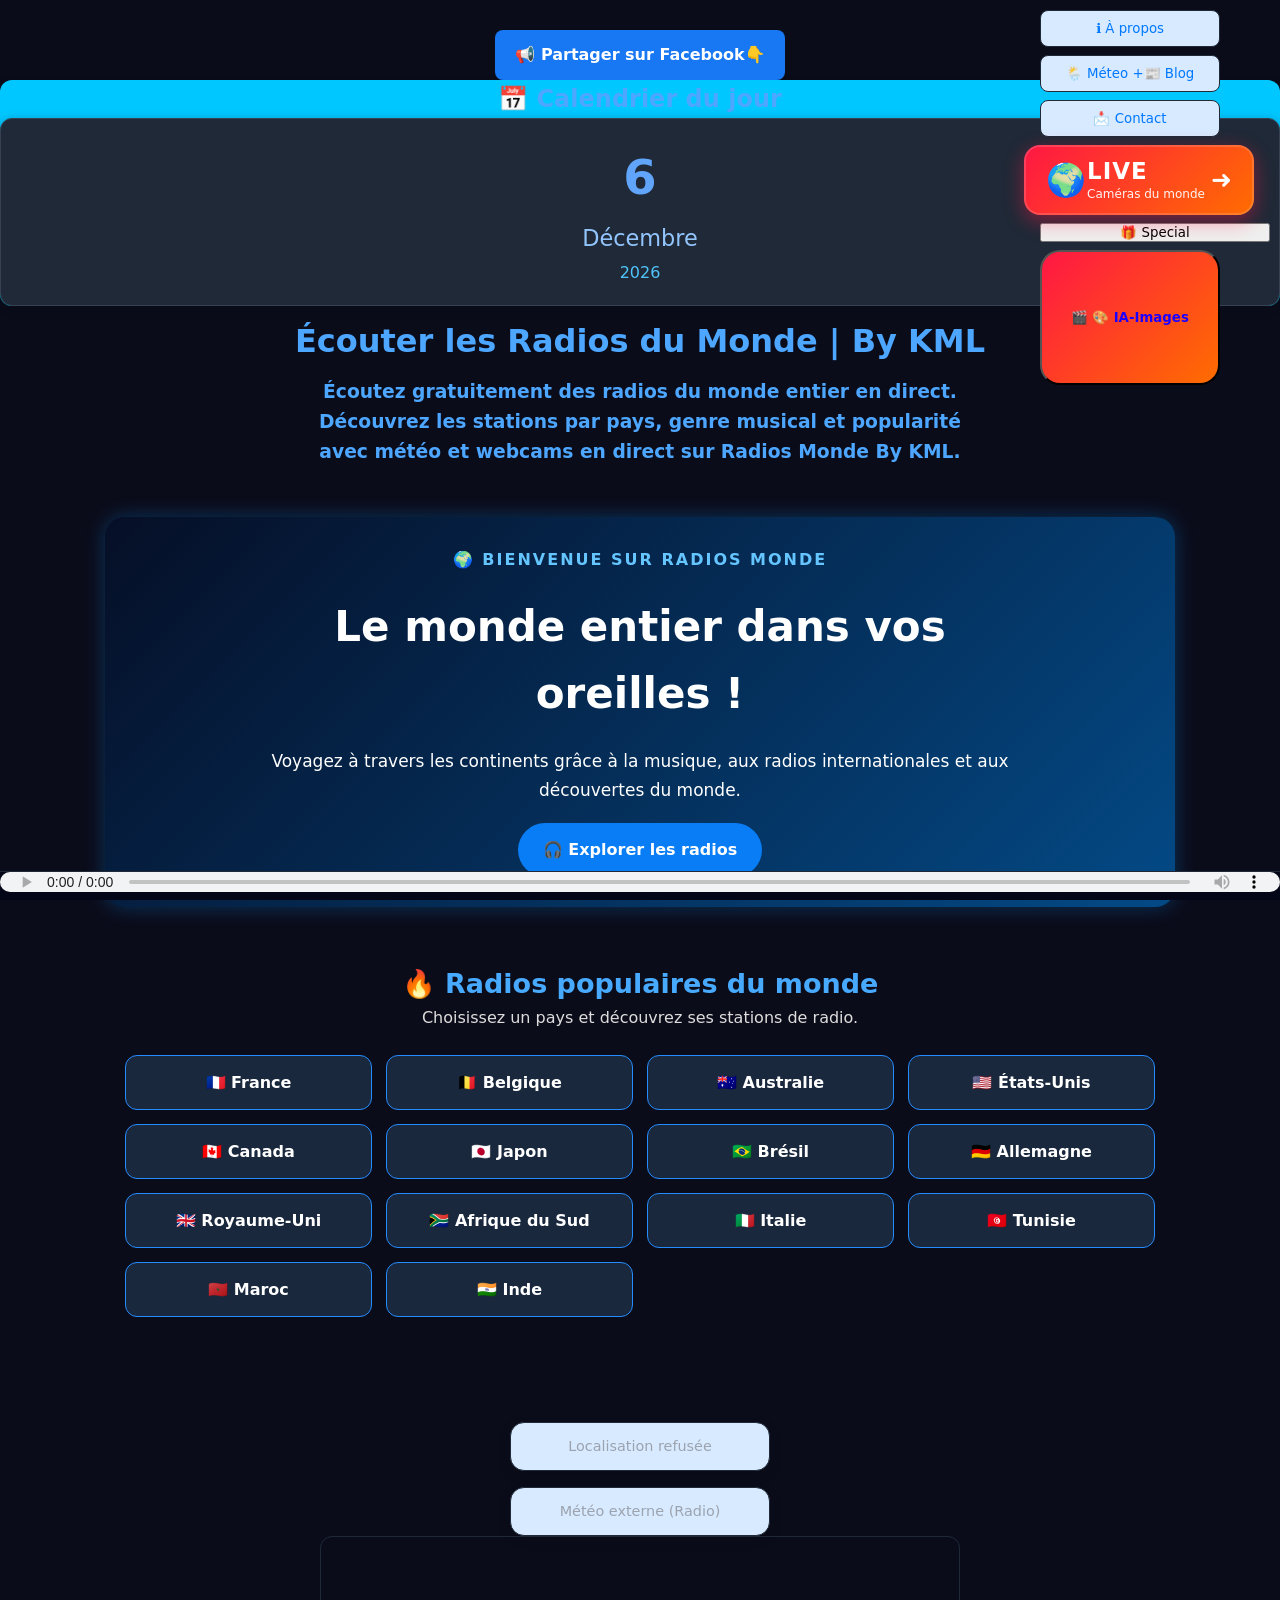
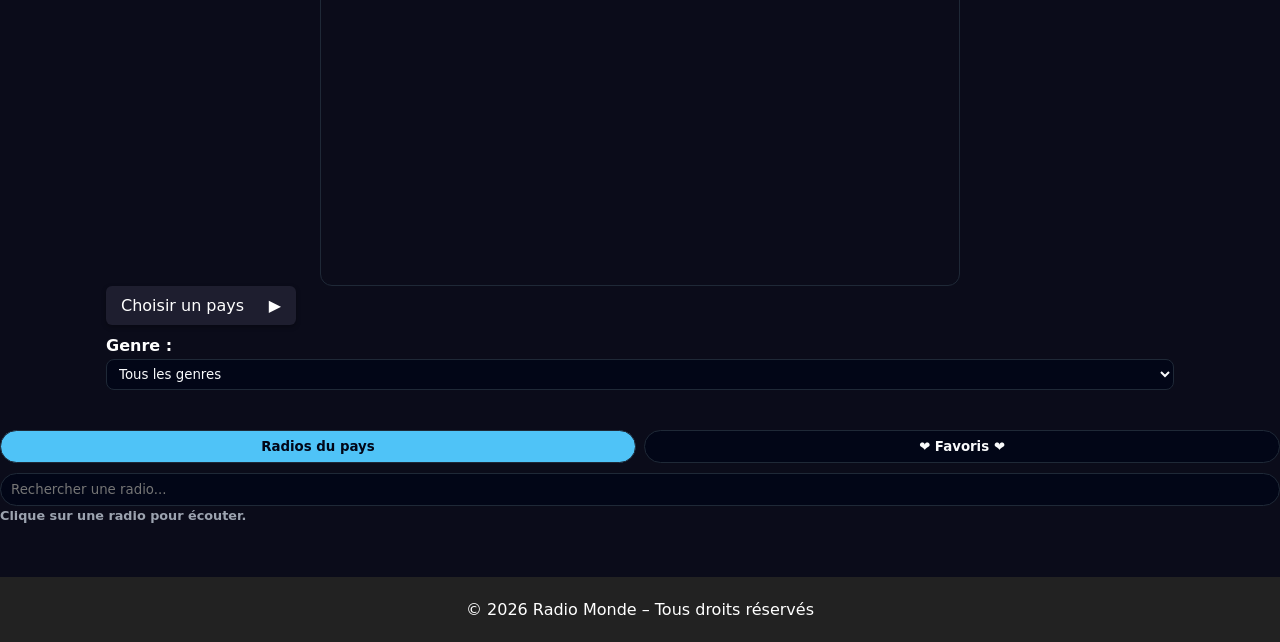
==== commit 67ae193e: "Update index.html" ====
--- a/index.html
+++ b/index.html
@@ -150,7 +150,7 @@
       </a>
     </div>
   </div>
-
+<!--------
   <h2 class="showcase-heading">🌎 Découvrez le monde autrement</h2>
 
   <div class="showcase-gallery">
@@ -183,7 +183,7 @@
     </article>
 
   </div> 
-  
+  --------->
 <!-- RADIOS POPULAIRES PAR PAYS -->
 
 <div class="popular-countries">
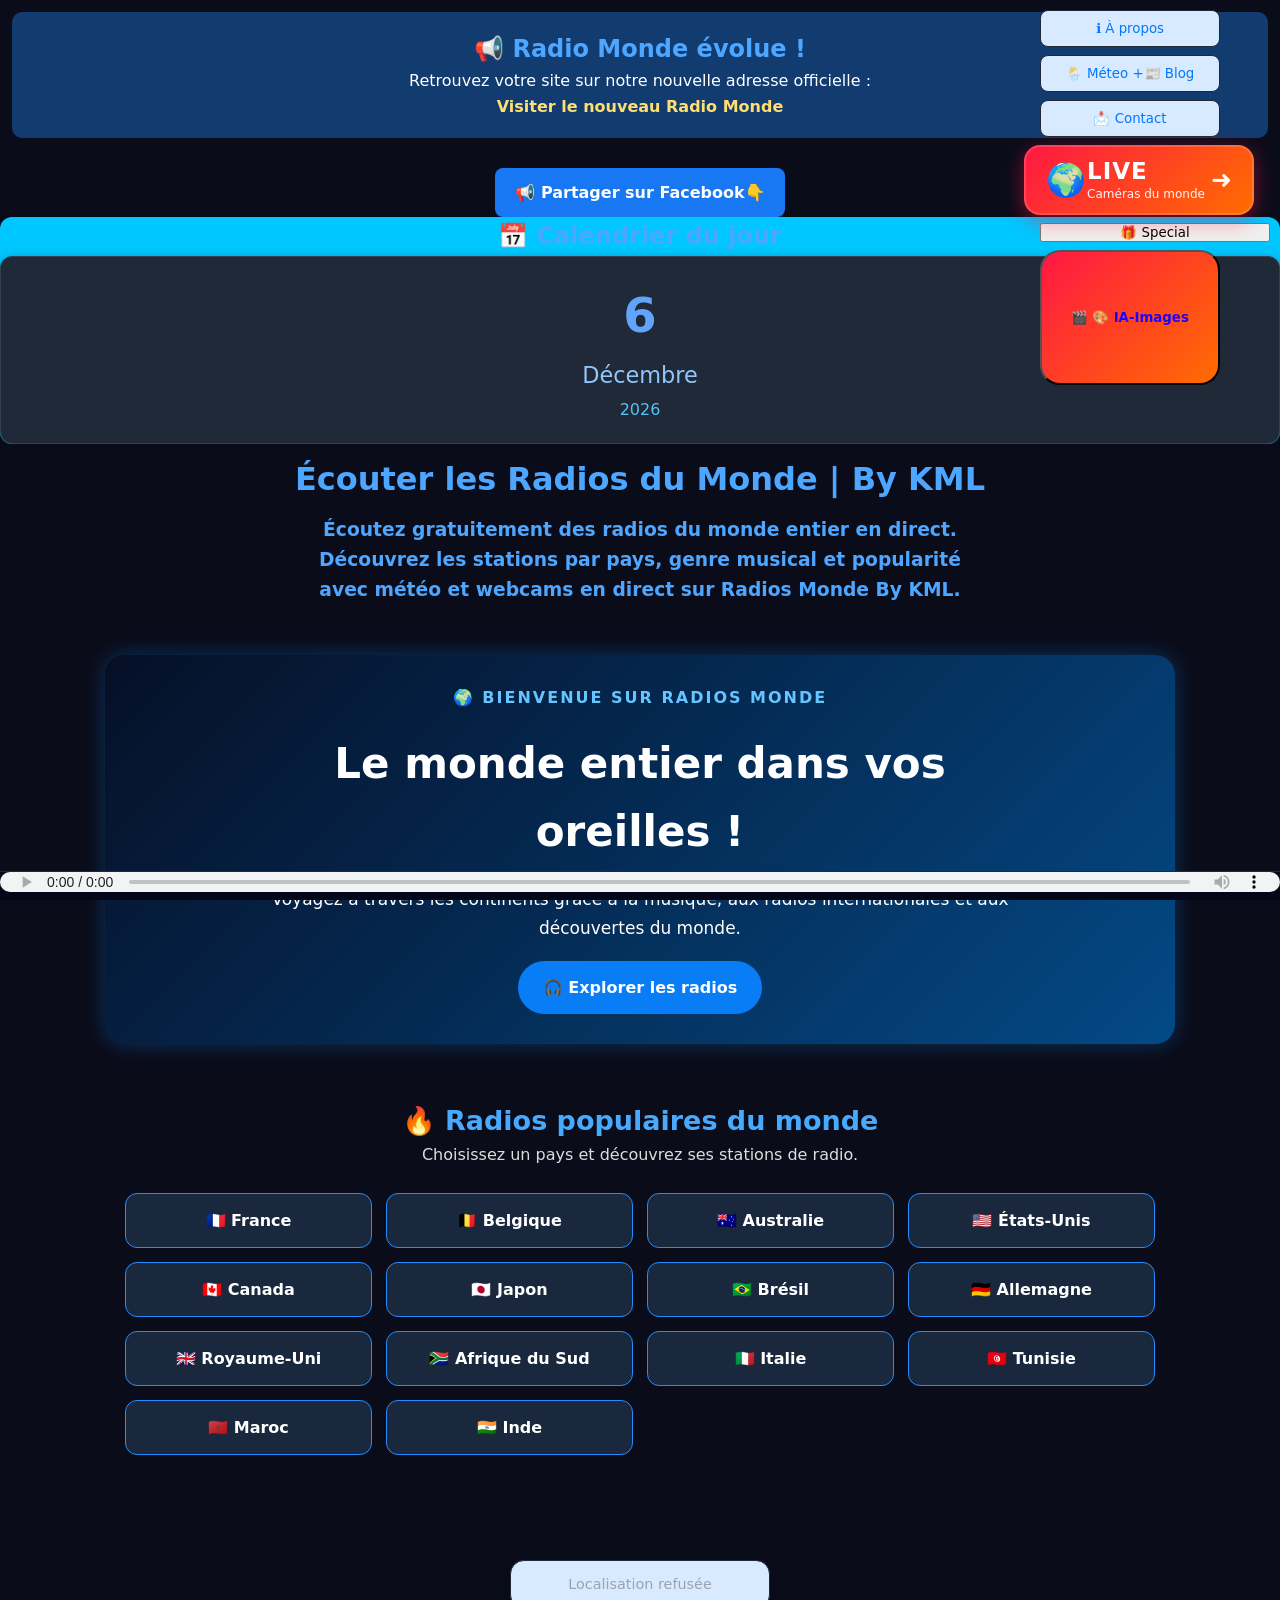
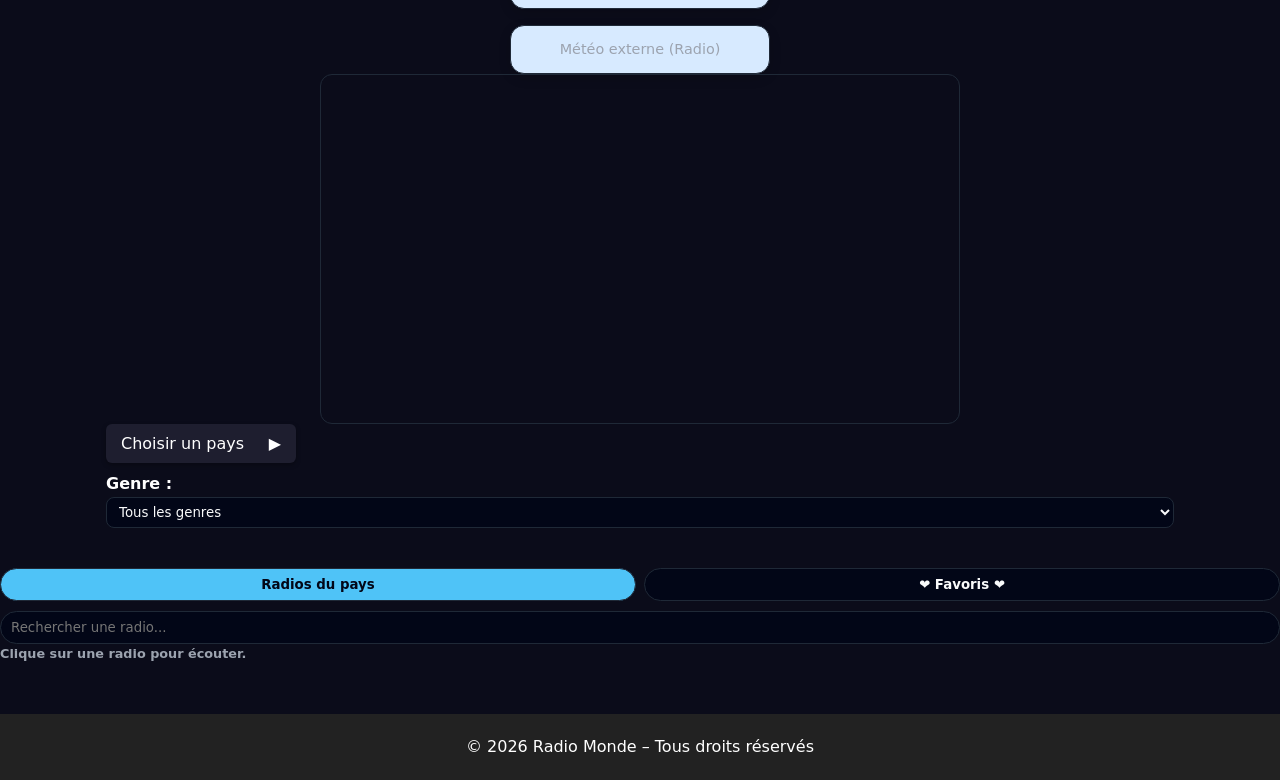
==== commit 19c35dc6: "Update index.html" ====
--- a/index.html
+++ b/index.html
@@ -46,7 +46,14 @@
 </head>
 
 <body>
-
+<div style="background:#123b70;color:white;padding:18px;text-align:center;border-radius:10px;margin:12px;">
+  <h2>📢 Radio Monde évolue !</h2>
+  <p>Retrouvez votre site sur notre nouvelle adresse officielle :</p>
+  <a href="https://radio-monde-source.pages.dev/"
+     style="color:#ffdf70;font-weight:bold;">
+     Visiter le nouveau Radio Monde
+  </a>
+</div>
 <!-- Service Worker (correct) -->
 <script>
 if ("serviceWorker" in navigator) {
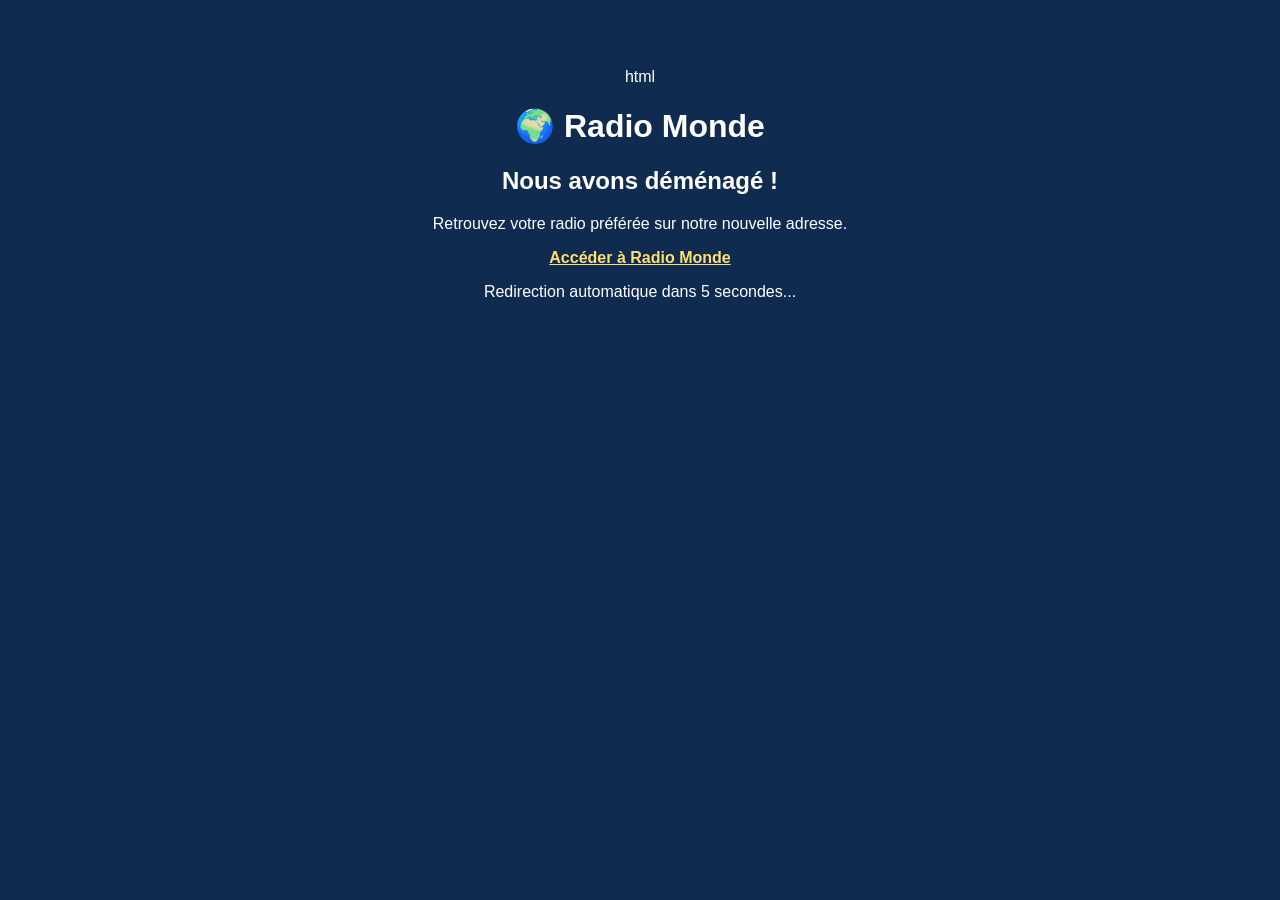
==== commit c6bd66f6: "Update index.html" ====
--- a/index.html
+++ b/index.html
@@ -1,336 +1,30 @@
+html
 <!DOCTYPE html>
 <html lang="fr">
 <head>
-    <script>
-    (function(s) {
-        s.dataset.zone = '12092061';
-        s.src = 'https://nap5k.com/tag.min.js';
-    })(
-        [document.documentElement, document.body]
-            .filter(Boolean)
-            .pop()
-            .appendChild(document.createElement('script'))
-    );
-    </script>   
-    <!-- Google App ID -->
-    <meta name="google-site-verification" content="46vEUXrsDaStah5mZL7wQtZ-pGY_4DjSFW_b6G1XYAE" />
-    <meta name="google-site-verification" content="googlea286650b66989d49"/>
-    <meta name="google-adsense-account" content="ca-pub-7002120025656260">
-    <meta charset="UTF-8">
-    <meta name="viewport" content="width=device-width, initial-scale=1.0">
-    <title>Radios Monde By‑KML, Écouter des radios en ligne   </title>
-    <meta name="description" content="Radios Monde vous permet de découvrir 
-        et d'écouter des stations de radio en ligne">
-    <!-- Facebook App ID -->
-    <meta property="fb:app_id" content="1433349121966993" />
-
-    <!-- Open Graph -->
-    <meta property="og:url" content="https://kamelking2028-coder.github.io" />
-    <meta property="og:type" content="website" />
-    <meta property="og:title" content="Radios Monde By‑KML" />
-    <meta property="og:description" content="Écoutez Radio Monde By‑KML en direct, partout dans le monde." />
-    <meta property="og:image" content="https://kamelking2028-coder.github.io/icons/icon-512.png" />
-    <meta property="og:locale" content="fr_FR" />
-    <link rel="canonical" href="https://kamelking2028-coder.github.io/">   
-    
-    <!-- PWA -->
-    <link rel="manifest" href="/manifest.json">
-    <link rel="icon" type="image/png" href="icons/icon-512.png">
-
-    <!-- Styles -->
-    <link rel="stylesheet" href="https://unpkg.com/leaflet/dist/leaflet.css">
-    <link rel="stylesheet" href="style.css?v=3">
-
-    <!-- Scripts -->
-    <script defer src="script.js?v=3"></script>
+  <meta charset="UTF-8">
+  <meta name="viewport" content="width=device-width, initial-scale=1.0">
+  <meta http-equiv="refresh" content="5;url=https://radio-monde-source.pages.dev/">
+  <title>Radio Monde – Nouvelle adresse</title>
+  <style>
+    body {
+      background: #102b50;
+      color: white;
+      font-family: Arial, sans-serif;
+      text-align: center;
+      padding: 60px 20px;
+    }
+    a {
+      color: #ffdf70;
+      font-weight: bold;
+    }
+  </style>
 </head>
-
 <body>
-<div style="background:#123b70;color:white;padding:18px;text-align:center;border-radius:10px;margin:12px;">
-  <h2>📢 Radio Monde évolue !</h2>
-  <p>Retrouvez votre site sur notre nouvelle adresse officielle :</p>
-  <a href="https://radio-monde-source.pages.dev/"
-     style="color:#ffdf70;font-weight:bold;">
-     Visiter le nouveau Radio Monde
-  </a>
-</div>
-<!-- Service Worker (correct) -->
-<script>
-if ("serviceWorker" in navigator) {
-    navigator.serviceWorker.register("/radio-monde/sw.js");
-}
-</script>
-
-<!-- Bouton Partager -->
-<div style="text-align:center; margin-top:30px;">
-    <a href="https://www.facebook.com/sharer/sharer.php?u=https://kamelking2028-coder.github.io/"
-       target="_blank"
-       style="display:inline-block; background:#1877F2; color:white; padding:12px 20px; border-radius:8px; text-decoration:none; font-weight:bold;">
-       📢 Partager sur Facebook👇
-    </a>
-</div>
-
-<!-- Calendrier -->
-<section class="post calendar">
-  <h2>📅 Calendrier du jour</h2>
-  <div id="calendar-box">
-    <div id="calendar-day"></div>
-    <div id="calendar-month"></div>
-    <div id="calendar-year"></div>
-  </div>
-</section>
-
-<script>
-  const date = new Date();
-  const optionsMonth = { month: 'long' };
-  const day = date.getDate();
-  const month = date.toLocaleDateString('fr-FR', optionsMonth);
-  const year = date.getFullYear();
-
-  document.getElementById('calendar-day').textContent = day;
-  document.getElementById('calendar-month').textContent = month.charAt(0).toUpperCase() + month.slice(1);
-  document.getElementById('calendar-year').textContent = year;
-</script>
-
-<!-- Boutons -->
-<div class="top-buttons">
-  <button class="btn-top" onclick="window.open('a-propos.html','_blank')">ℹ️ À propos</button>
-  <button class="btn-top" onclick="window.open('blog.html','_blank')">🌦️ Méteo +📰 Blog</button>
-  <button class="btn-top" onclick="window.open('contact.html','_blank')">📩 Contact</button>
-    
-   <a class="live-button"
-   href="https://kamelking2028-coder.github.io/world-live/"
-   target="_blank"
-   rel="noopener">
-   <span class="live-icon">🌍</span>
-   <span class="live-text">
-     <strong>LIVE</strong>
-     <small>Caméras du monde</small>
-   </span>
-   <span class="live-arrow">➜</span>
-   </a>
-
- <!---<button class="monetag-btn" onclick="window.open('https://kamelking2028-coder.github.io/world-live/','_blank')">
-    🌍 LIVE
-  </button>--->
-  <button class="monetag-btn" onclick="window.open('https://omg10.com/4/11339659','_blank')">
-    🎁 Special
-  <!----</button>
-  <a href="https://kamelking2028-coder.github.io/flux/"
-   target="_blank"
-   rel="noopener noreferrer">
-  🎨 Flux AI--->
-   <button class="IA-Image"
-         onclick="window.open('https://kamelking2028-coder.github.io/flux/', '_blank', 'noopener,noreferrer')">
-          <span class="IA-images-icon"> 🎬 🎨 </span>
-         <strong> IA-Images </strong>
-   </button>
-  
- </div>
-
-<!-- TITRE -->
-<div class="info">
-    <h1> Écouter les Radios du Monde | By KML</h1>
-</div>
-
-<div>
-    <h3 style="text-align:center;">
-         <p>Écoutez gratuitement des radios du monde entier en direct.</p> 
-         <p>Découvrez les stations par pays, genre musical et popularité</p> 
-         <p>avec météo et webcams en direct sur Radios Monde By KML.</p>
-    </h3>
-</div>
-
-<!-- VITRINE VISUELLE RADIOS MONDE -->
-<section class="world-showcase">
-
-  <div class="showcase-hero">
-    <div class="showcase-content">
-      <span class="showcase-label">🌍 BIENVENUE SUR RADIOS MONDE</span>
-      <h2>Le monde entier dans vos oreilles !</h2>
-      <p>
-        Voyagez à travers les continents grâce à la musique,
-        aux radios internationales et aux découvertes du monde.
-      </p>
-      <a href="#radios" class="showcase-play">
-        🎧 Explorer les radios
-      </a>
-    </div>
-  </div>
-<!--------
-  <h2 class="showcase-heading">🌎 Découvrez le monde autrement</h2>
-
-  <div class="showcase-gallery">
-
-    <article class="showcase-card">
-      <img
-        src="https://images.unsplash.com/photo-1519608487953-e999c86e7455?w=700"
-        alt="Ville illuminée la nuit"
-        loading="lazy">
-      <h3>🌃 Les villes du monde</h3>
-      <p>Découvrez les grandes villes internationales.</p>
-    </article>
-
-    <article class="showcase-card">
-      <img
-        src="https://images.unsplash.com/photo-1500530855697-b586d89ba3ee?w=700"
-        alt="Paysage naturel"
-        loading="lazy">
-      <h3>🏞️ Voyages et découvertes</h3>
-      <p>Évadez-vous vers de magnifiques destinations.</p>
-    </article>
-
-    <article class="showcase-card">
-      <img
-        src="https://images.unsplash.com/photo-1470225620780-dba8ba36b745?w=700"
-        alt="Concert musical"
-        loading="lazy">
-      <h3>🎵 La musique en direct</h3>
-      <p>Découvrez les ambiances musicales du monde.</p>
-    </article>
-
-  </div> 
-  --------->
-<!-- RADIOS POPULAIRES PAR PAYS -->
-
-<div class="popular-countries">
-    <h2>🔥 Radios populaires du monde</h2>
-    <p>Choisissez un pays et découvrez ses stations de radio.</p>
-
-    <div class="popular-grid">
-        <button type="button" onclick="selectPopularCountry('FR')">🇫🇷 France</button>
-        <button type="button" onclick="selectPopularCountry('BE')">🇧🇪 Belgique</button>
-        <button type="button" onclick="selectPopularCountry('AU')">🇦🇺 Australie</button>
-        <button type="button" onclick="selectPopularCountry('US')">🇺🇸 États-Unis</button>
-        <button type="button" onclick="selectPopularCountry('CA')">🇨🇦 Canada</button>
-        <button type="button" onclick="selectPopularCountry('JP')">🇯🇵 Japon</button>
-        <button type="button" onclick="selectPopularCountry('BR')">🇧🇷 Brésil</button>
-        <button type="button" onclick="selectPopularCountry('DE')">🇩🇪 Allemagne</button>
-        <button type="button" onclick="selectPopularCountry('GB')">🇬🇧 Royaume-Uni</button>
-        <button type="button" onclick="selectPopularCountry('ZA')">🇿🇦 Afrique du Sud</button>
-        <button type="button" onclick="selectPopularCountry('IT')">🇮🇹 Italie</button>
-        <button type="button" onclick="selectPopularCountry('TN')">🇹🇳 Tunisie</button>
-        <button type="button" onclick="selectPopularCountry('MA')">🇲🇦 Maroc</button>
-        <button type="button" onclick="selectPopularCountry('IN')">🇮🇳 Inde</button>
-    </div>
-</div>
-
-</section>
-
-<!-- MÉTÉO -->
-<div class="weather-map-wrapper">
-    <div class="weather-column">
-        <div id="weather-local" class="weather-box">
-            <div class="weather-loading">Chargement météo locale...</div>
-        </div>
-        <div id="weather-radio" class="weather-box">
-            <div class="weather-loading">Météo externe (Radio)</div>
-        </div>
-    </div>
-</div>
-
-<!-- CARTE -->
-<div class="map-wrapper">
-    <div id="map"></div>
-</div>
-
-<!-- MÉTÉO DÉTAILLÉE -->
-<div id="weather-details" class="weather-details"></div>
-
-<!-- CONTROLES -->
-<div class="container">
-    <div class="controls">
-        <button class="toggle-btn" onclick="toggleCountries()">
-            <span>Choisir un pays</span>
-            <span class="arrow">▶</span>
-        </button>
-
-        <div id="country-list" class="country-list hidden"></div>
-
-        <label for="genre"><strong>Genre :</strong></label>
-        <select id="genre">
-            <option value="">Tous les genres</option>
-            <option value="pop">Pop</option>
-            <option value="rock">Rock</option>
-            <option value="news">News</option>
-            <option value="jazz">Jazz</option>
-            <option value="dance">Dance</option>
-        </select>
-    </div>
-</div>
-
-<!-- ONGLET -->
-<div class="tabs">
-    <button class="tab-btn active" data-tab="all"><strong>Radios du pays</strong></button>
-    <button class="tab-btn" data-tab="fav"><strong>❤️ Favoris ❤️</strong></button>
-</div>
-
-<!-- LOADER -->
-<div id="loader">
-    <div class="loader-spinner"></div>
-</div>
-
-<!-- RECHERCHE -->
-<div class="search-box">
-    <input type="text" id="search" placeholder="Rechercher une radio...">
-    <p class="hint"><strong>Clique sur une radio pour écouter.</strong></p>
-</div>
-
-<!-- LISTE RADIOS -->
-<div id="radios"></div>
-
-<!-- ARABEL -->
-<div id="arabelContainer" style="display:none;">
-    <iframe id="arabelFrame" width="100%" height="300" frameborder="0" allow="autoplay; encrypted-media"></iframe>
-</div>
-
-<div id="bassatineContainer" style="display:none;">    
-     <iframe id="bassatineFrame" width="100%" height="120" frameborder="0" allow="autoplay"></iframe>
-</div>
-
-<!-- LECTEUR AUDIO -->
-<div id="audio-player">
-    <audio id="player" controls></audio>
-</div>
-
-<!-- MINI PLAYER -->
-<div id="mini-player">
-    <img id="mini-cover" src="">
-    <div class="title" id="mini-title"></div>
-    <button id="mini-stop">⏹</button>
-</div>
-
-<!-- MODAL À PROPOS -->
-<div id="aboutModal" class="modal">
-   <div class="modal-content">
-        <span class="close">&times;</span>
-        <iframe src="a-propos.html" style="width:100%; height:80vh; border:none;"></iframe>
-   </div>
-</div>
-
-<!-- FOOTER -->
-<footer class="blog-footer">
-  <p>© 2026 Radio Monde – Tous droits réservés</p>
-</footer>
-
-<!-- LEAFLET -->
-<script src="https://unpkg.com/leaflet/dist/leaflet.js"></script>
-
-<!-- MODAL SCRIPT -->
-<script>
-const btn = document.getElementById("aboutBtn");
-const modal = document.getElementById("aboutModal");
-const closeBtn = document.querySelector(".close");
-
-btn.onclick = (e) => { e.preventDefault(); modal.style.display = "block"; };
-closeBtn.onclick = () => modal.style.display = "none";
-window.onclick = (e) => { if (e.target === modal) modal.style.display = "none"; };
-</script>
-
-<!-- 🔥 MONETAG — PLACEMENT OPTIMISÉ CPM -->
-
-<!-- Zone 11661778 -->
-
+  <h1>🌍 Radio Monde</h1>
+  <h2>Nous avons déménagé !</h2>
+  <p>Retrouvez votre radio préférée sur notre nouvelle adresse.</p>
+  <p><a href="https://radio-monde-source.pages.dev/">Accéder à Radio Monde</a></p>
+  <p>Redirection automatique dans 5 secondes...</p>
 </body>
 </html>
-
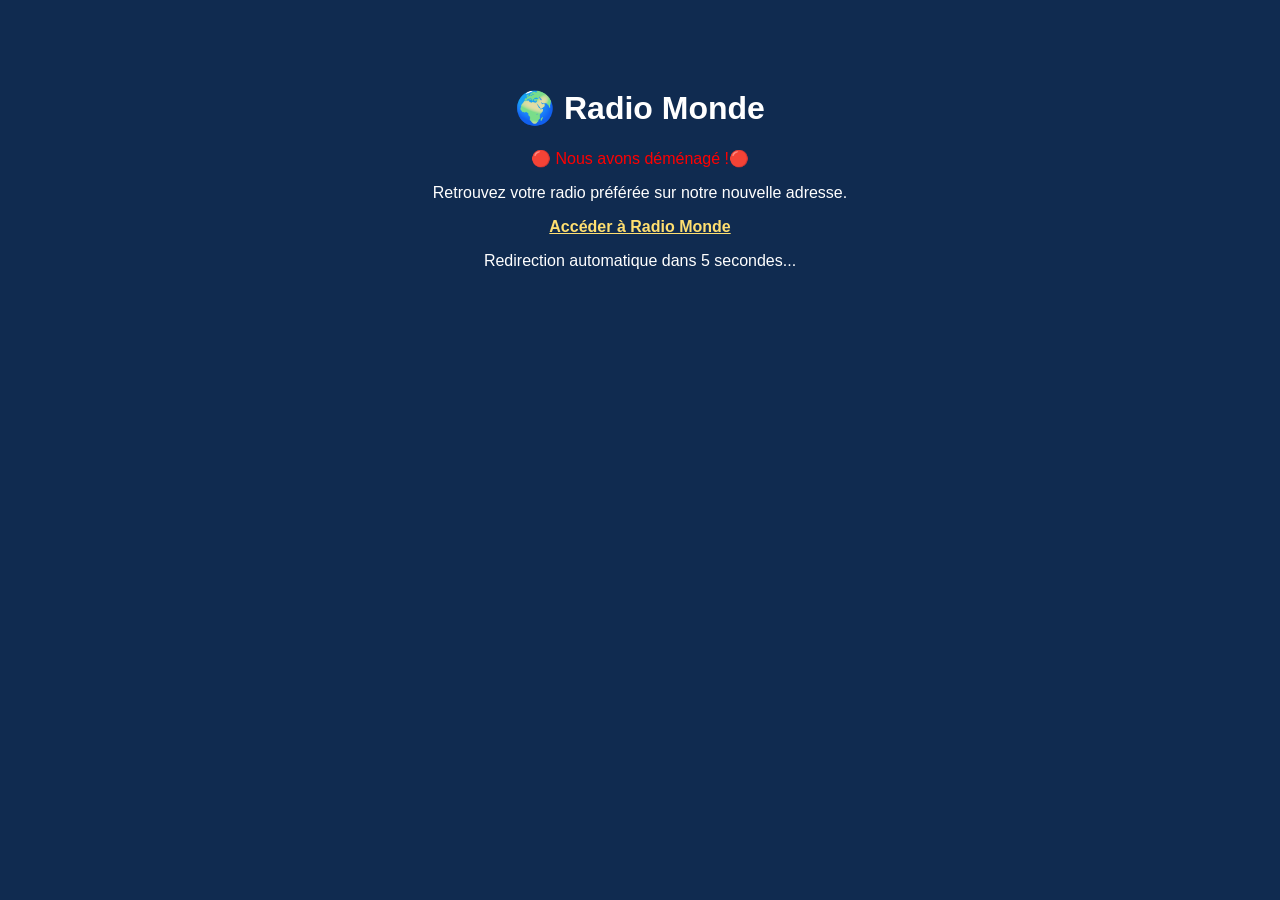
==== commit b1e435f0: "Highlight relocation message in red Updated the message indicating the relocation of Radio Monde wit" ====
--- a/index.html
+++ b/index.html
@@ -1,4 +1,3 @@
-html
 <!DOCTYPE html>
 <html lang="fr">
 <head>
@@ -22,7 +21,8 @@
 </head>
 <body>
   <h1>🌍 Radio Monde</h1>
-  <h2>Nous avons déménagé !</h2>
+  <p style="color: red;">🔴 Nous avons déménagé !🔴 </p>
+  
   <p>Retrouvez votre radio préférée sur notre nouvelle adresse.</p>
   <p><a href="https://radio-monde-source.pages.dev/">Accéder à Radio Monde</a></p>
   <p>Redirection automatique dans 5 secondes...</p>
